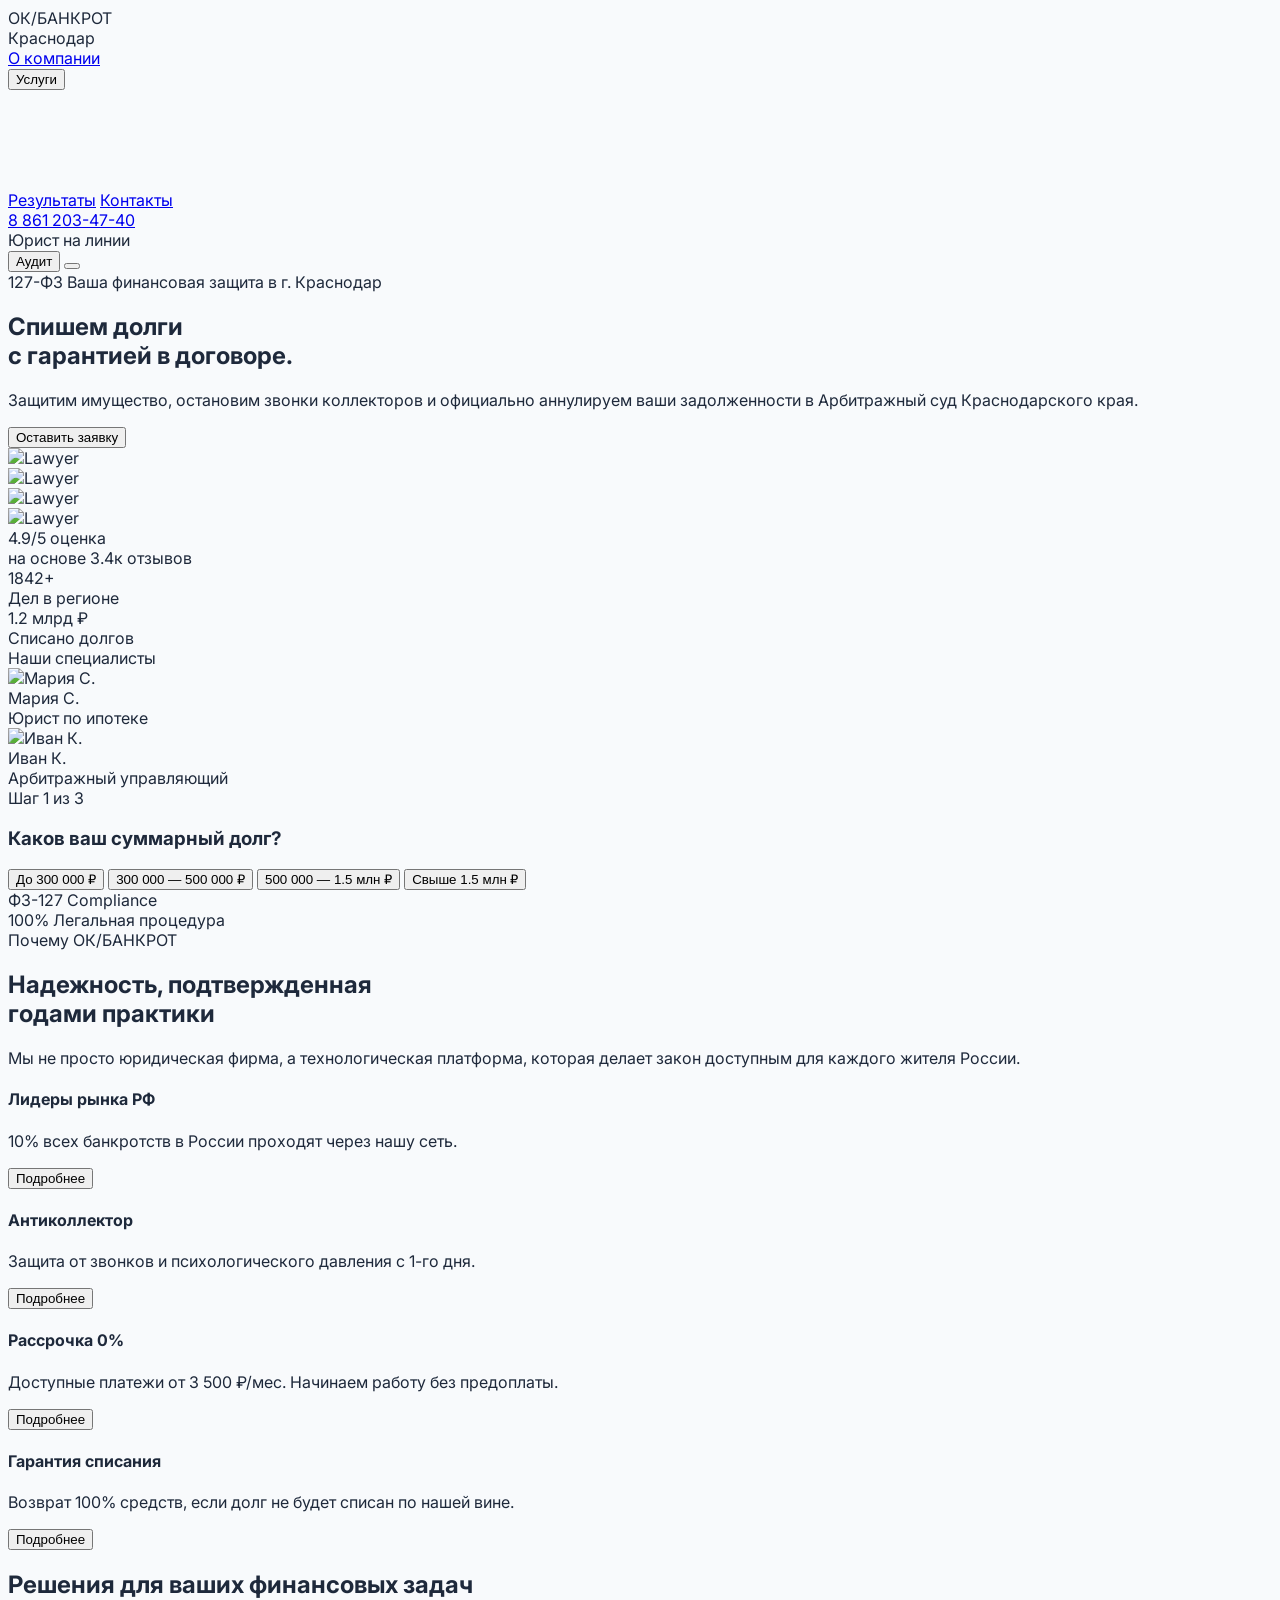
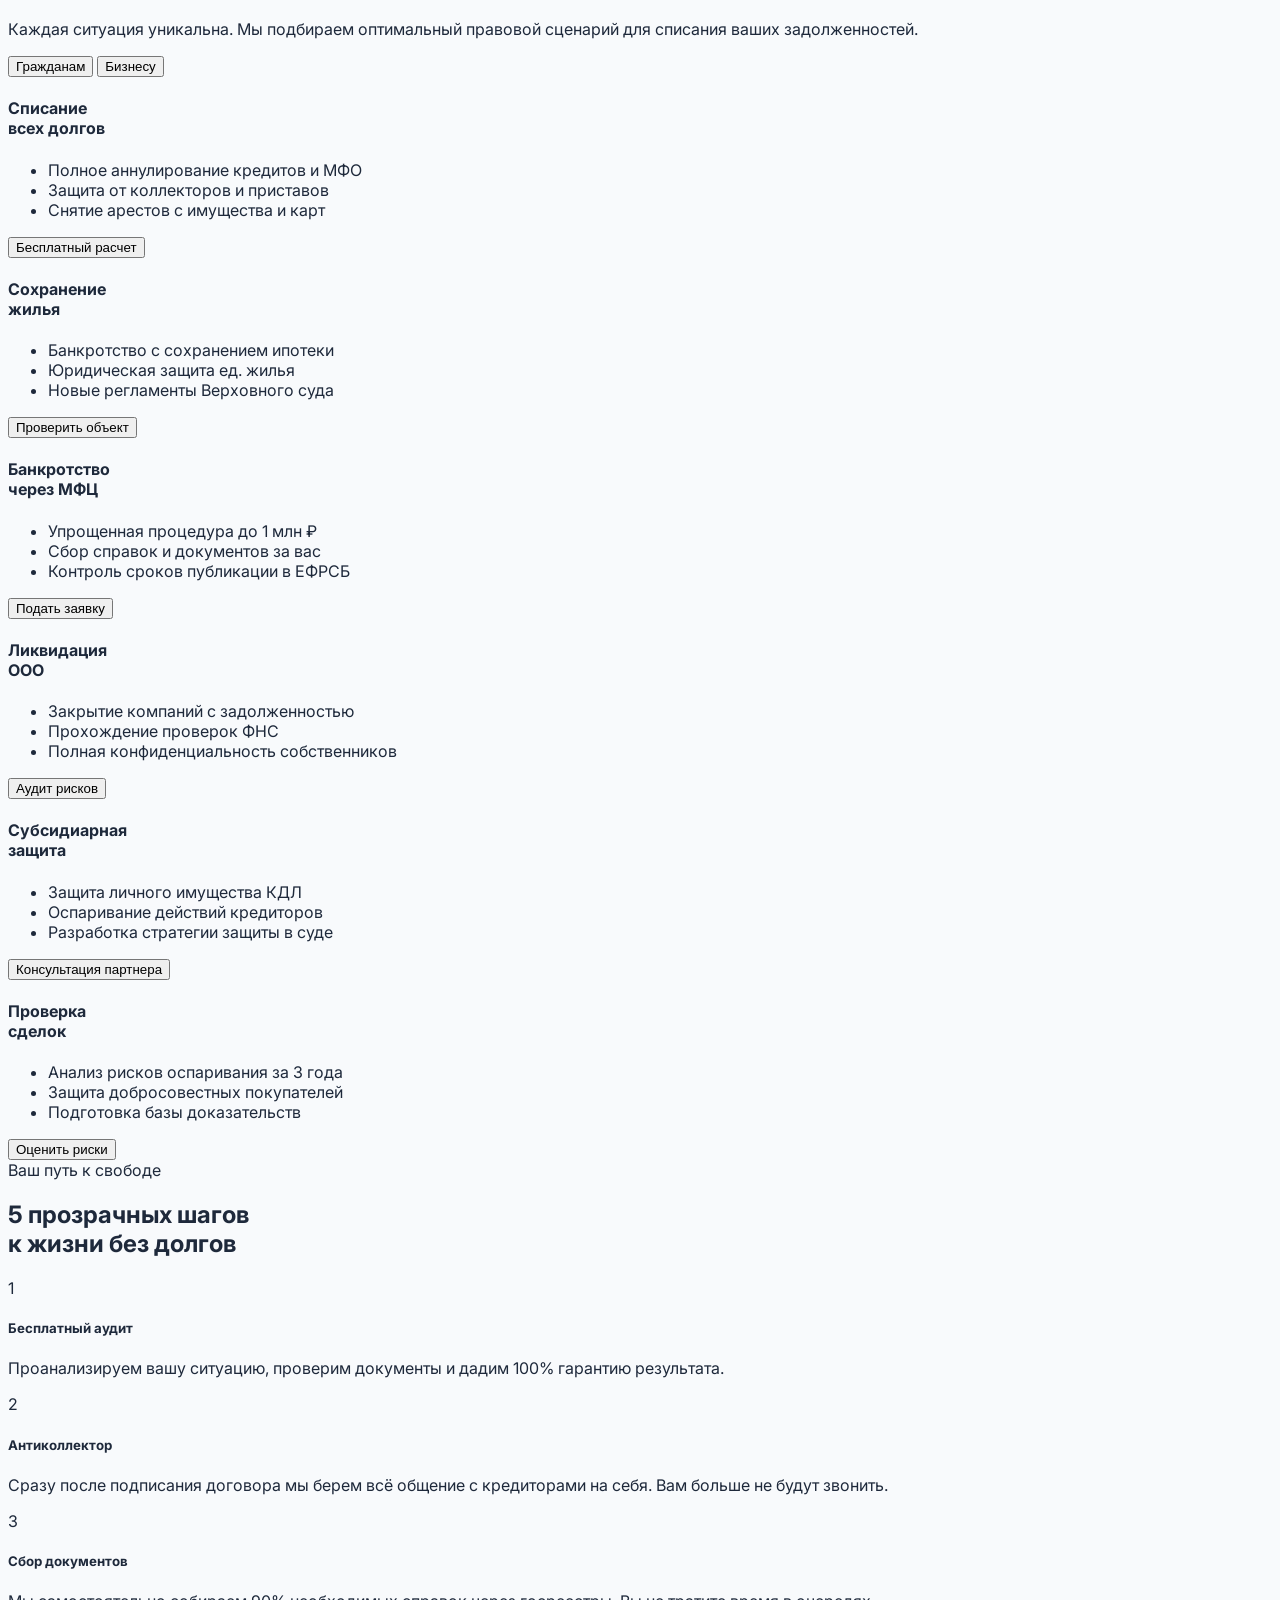
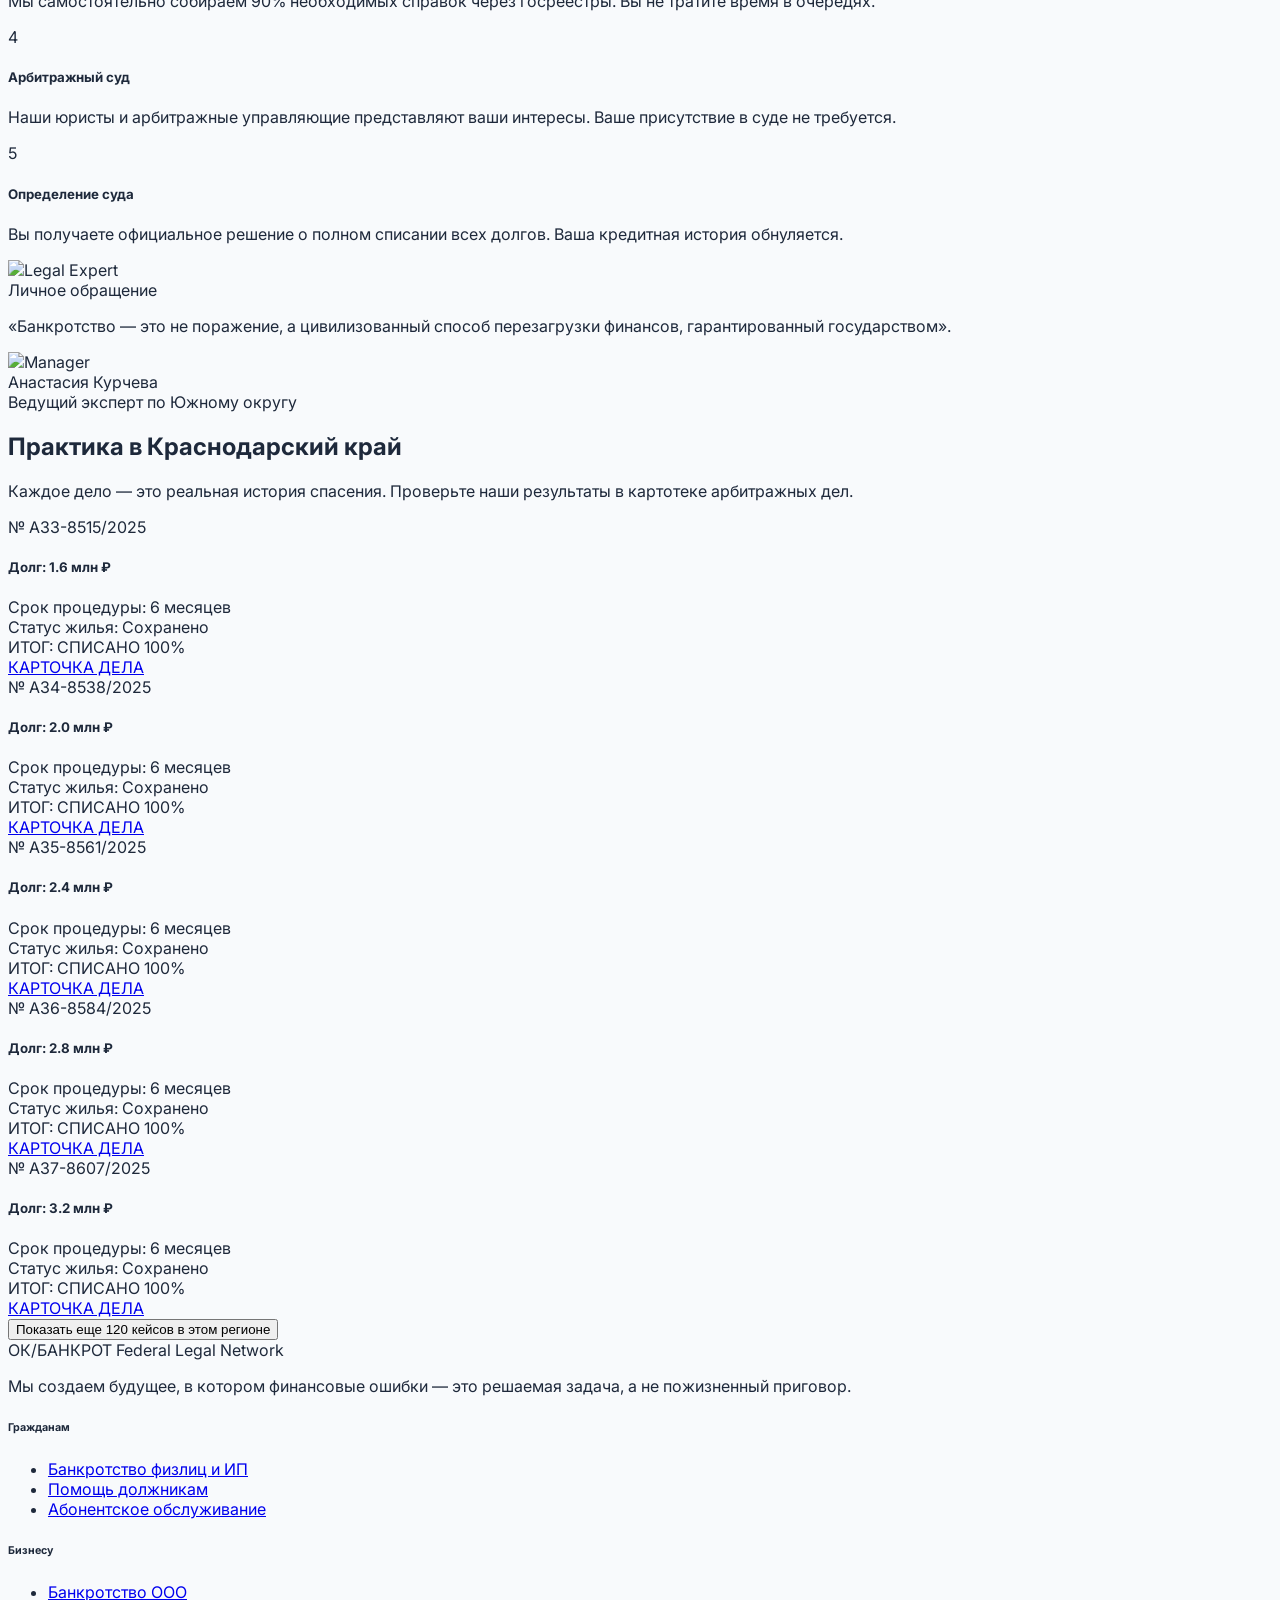
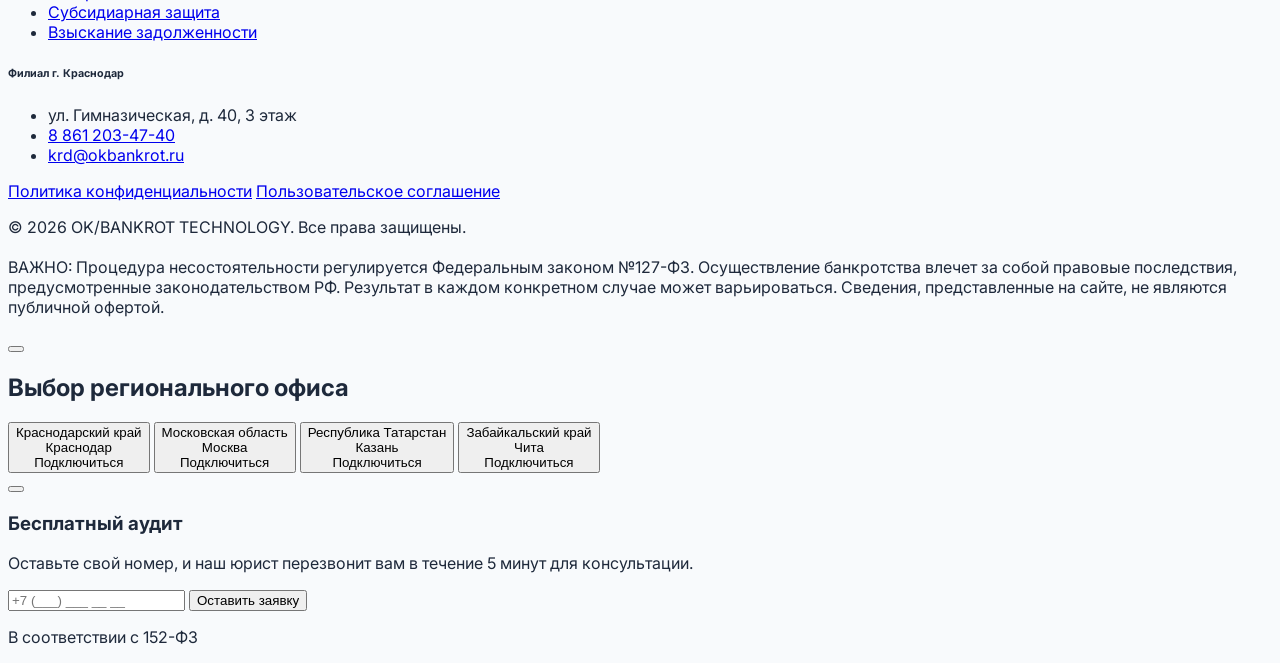
==== index.html @ 8a871c00 "Залив" ====
<!DOCTYPE html>
<html lang="ru">

<head>
  <meta charset="UTF-8" />
  <meta name="viewport" content="width=device-width, initial-scale=1.0" />
  <title>ОК/БАНКРОТ - Списание долгов с гарантией</title>
  <script src="https://cdn.tailwindcss.com"></script>
  <link rel="stylesheet" href="style.css" />
  <script src="https://unpkg.com/lucide@latest"></script>
  <script>
    tailwind.config = {
      theme: {
        extend: {
          colors: {
            blue: {
              50: '#EFF6FF',
              100: '#DBEAFE',
              200: '#BFDBFE',
              300: '#93C5FD',
              400: '#60A5FA',
              500: '#0F52BA',
              600: '#0C4296',
              700: '#1D4ED8',
              800: '#1E40AF',
              900: '#1E3A8A',
            },
          }
        }
      }
    }
  </script>
</head>

<body class="min-h-screen font-sans antialiased text-slate-800 bg-slate-50">

  <!-- NAVBAR (FLOATING ISLAND) -->
  <nav id="navbar" class="fixed top-0 w-full z-50 transition-all duration-500 bg-transparent py-6">
    <div id="nav-container"
      class="container mx-auto px-6 flex justify-between items-center transition-all duration-500">

      <!-- Brand & City Mobile -->
      <div class="flex items-center gap-6 lg:gap-10">
        <div class="flex flex-col cursor-pointer hover:opacity-80 transition-opacity"
          onclick="window.scrollTo({top: 0, behavior: 'smooth'})">
          <span class="text-2xl font-black tracking-tighter text-blue-600 leading-none">ОК/БАНКРОТ</span>
        </div>
        <div
          class="hidden lg:flex items-center gap-2 bg-slate-100/80 px-4 py-2 rounded-full cursor-pointer hover:bg-slate-200 transition-all btn-menu-open">
          <i data-lucide="map-pin" class="w-3.5 h-3.5 text-blue-500"></i>
          <span class="text-xs font-bold city-name-placeholder">Краснодар</span>
          <i data-lucide="chevron-down" class="w-3.5 h-3.5 text-slate-400"></i>
        </div>
      </div>

      <!-- Desktop Links -->
      <div class="hidden xl:flex items-center gap-8 text-[11px] font-bold uppercase tracking-[0.2em] text-slate-500">
        <a href="index.html#about" class="hover:text-blue-600 transition-colors">О компании</a>

        <!-- DROPDOWN -->
        <div class="group relative py-6">
          <button
            class="hover:text-blue-600 transition-colors flex items-center gap-1 uppercase tracking-[0.2em] font-bold">
            Услуги <i data-lucide="chevron-down" class="w-3 h-3 group-hover:rotate-180 transition-transform"></i>
          </button>

          <div
            class="dropdown-menu absolute top-full left-1/2 -translate-x-1/2 w-72 bg-white rounded-2xl shadow-xl shadow-blue-900/10 border border-slate-100 p-2 z-50 opacity-0 invisible group-hover:opacity-100 group-hover:visible transition-all duration-300 transform translate-y-2 group-hover:translate-y-0">
            <!-- Category 1 -->
            <div class="dropdown-item relative group/sub">
              <button
                class="w-full text-left px-5 py-3 rounded-xl hover:bg-slate-50 text-slate-700 flex justify-between items-center transition-colors">
                <span class="font-bold text-xs uppercase tracking-widest text-slate-800">Гражданам</span>
                <i data-lucide="chevron-right" class="w-3 h-3 text-slate-400"></i>
              </button>
              <div
                class="dropdown-submenu absolute top-0 left-full w-72 bg-white rounded-2xl shadow-xl shadow-blue-900/10 border border-slate-100 p-2 ml-2 opacity-0 invisible group-hover/sub:opacity-100 group-hover/sub:visible transition-all duration-300 transform translate-x-2 group-hover/sub:translate-x-0">
                <a href="bankruptcy-individuals.html"
                  class="block px-5 py-3 rounded-xl hover:bg-slate-50 text-sm font-medium text-slate-600 hover:text-blue-600 transition-colors">Банкротство
                  граждан и ИП</a>
                <a href="debtors-help.html"
                  class="block px-5 py-3 rounded-xl hover:bg-slate-50 text-sm font-medium text-slate-600 hover:text-blue-600 transition-colors">Помощь
                  должникам</a>
              </div>
            </div>

            <div class="h-px bg-slate-100 my-1 mx-2"></div>

            <!-- Category 2 -->
            <div class="dropdown-item relative group/sub">
              <button
                class="w-full text-left px-5 py-3 rounded-xl hover:bg-slate-50 text-slate-700 flex justify-between items-center transition-colors">
                <span class="font-bold text-xs uppercase tracking-widest text-slate-800">Бизнесу</span>
                <i data-lucide="chevron-right" class="w-3 h-3 text-slate-400"></i>
              </button>
              <div
                class="dropdown-submenu absolute top-0 left-full w-72 bg-white rounded-2xl shadow-xl shadow-blue-900/10 border border-slate-100 p-2 ml-2 opacity-0 invisible group-hover/sub:opacity-100 group-hover/sub:visible transition-all duration-300 transform translate-x-2 group-hover/sub:translate-x-0">
                <a href="bankruptcy-legal.html"
                  class="block px-5 py-3 rounded-xl hover:bg-slate-50 text-sm font-medium text-slate-600 hover:text-blue-600 transition-colors">Банкротство
                  юридических лиц</a>
                <a href="debt-collection.html"
                  class="block px-5 py-3 rounded-xl hover:bg-slate-50 text-sm font-medium text-slate-600 hover:text-blue-600 transition-colors">Взыскание
                  задолженности</a>
              </div>
            </div>
          </div>
        </div>

        <a href="index.html#cases" class="hover:text-blue-600 transition-colors">Результаты</a>
        <a href="index.html#contacts" class="hover:text-blue-600 transition-colors">Контакты</a>
      </div>

      <!-- Actions -->
      <div class="flex items-center gap-4 lg:gap-6">
        <div class="hidden md:flex flex-col items-end">
          <a href="#" class="city-phone-placeholder text-base font-bold text-slate-900 tracking-tighter">8 861
            203-47-40</a>
          <div class="flex items-center gap-1.5">
            <div class="w-1.5 h-1.5 rounded-full bg-emerald-500 animate-pulse"></div>
            <span class="text-[9px] text-slate-400 font-bold uppercase tracking-wider">Юрист на линии</span>
          </div>
        </div>
        <button
          class="btn-callback bg-slate-900 text-white px-6 py-3 rounded-full text-[10px] font-bold uppercase tracking-widest hover:bg-blue-600 transition-all shadow-lg shadow-slate-900/10 active:scale-95">
          Аудит
        </button>
        <button class="lg:hidden p-2 text-slate-600 btn-menu-open bg-slate-100 rounded-full">
          <i data-lucide="menu" class="w-5 h-5"></i>
        </button>
      </div>

    </div>
  </nav>

  <!-- HERO SECTION -->
  <section class="relative pt-40 pb-20 lg:pt-56 lg:pb-40 overflow-hidden">
    <div class="absolute top-0 right-0 w-2/3 h-full bg-gradient-to-l from-blue-50/40 to-transparent -z-10"></div>
    <div class="absolute top-[-10%] left-[-5%] w-[600px] h-[600px] bg-blue-400/5 blur-[150px] rounded-full -z-10"></div>

    <div class="container mx-auto px-6">
      <div class="grid lg:grid-cols-2 gap-20 items-center">
        <div class="animate-fade-in-up">
          <div class="flex items-center gap-3 mb-8">
            <span
              class="px-3 py-1 bg-blue-100 text-blue-600 text-[10px] font-black uppercase tracking-widest rounded-md italic">127-ФЗ</span>
            <span class="text-[10px] font-bold uppercase tracking-[0.3em] text-slate-400">Ваша финансовая защита в г.
              <span class="city-name-placeholder">Краснодар</span></span>
          </div>
          <h1 class="text-5xl md:text-7xl xl:text-8xl font-black text-slate-900 leading-[1.05] tracking-tight mb-8">
            Спишем долги <br />
            <span class="text-blue-600 italic">с гарантией в договоре.</span>
          </h1>
          <p class="text-xl text-slate-500 font-medium leading-relaxed max-w-xl mb-12">
            Защитим имущество, остановим звонки коллекторов и официально аннулируем ваши задолженности в <span
              class="city-courts-placeholder">суде</span>.
          </p>

          <div class="flex flex-wrap gap-6 items-center">
            <button
              class="btn-callback bg-slate-900 text-white px-12 py-6 rounded-2xl font-bold text-sm uppercase tracking-widest hover:bg-blue-600 transition-all shadow-2xl shadow-slate-900/20 active:scale-95">
              Оставить заявку
            </button>
            <div class="flex items-center gap-5 border-l border-slate-200 pl-8">
              <div class="flex -space-x-3">
                <div class="w-12 h-12 rounded-full border-2 border-white overflow-hidden bg-slate-100 shadow-sm"><img
                    src="https://api.dicebear.com/7.x/avataaars/svg?seed=r1" alt="Lawyer" /></div>
                <div class="w-12 h-12 rounded-full border-2 border-white overflow-hidden bg-slate-100 shadow-sm"><img
                    src="https://api.dicebear.com/7.x/avataaars/svg?seed=r2" alt="Lawyer" /></div>
                <div class="w-12 h-12 rounded-full border-2 border-white overflow-hidden bg-slate-100 shadow-sm"><img
                    src="https://api.dicebear.com/7.x/avataaars/svg?seed=r3" alt="Lawyer" /></div>
                <div class="w-12 h-12 rounded-full border-2 border-white overflow-hidden bg-slate-100 shadow-sm"><img
                    src="https://api.dicebear.com/7.x/avataaars/svg?seed=r4" alt="Lawyer" /></div>
              </div>
              <div class="text-xs text-slate-400 font-medium">
                <span class="font-bold text-slate-900 text-sm">4.9/5</span> оценка <br /> на основе 3.4к отзывов
              </div>
            </div>
          </div>

          <div class="mt-20 grid grid-cols-2 sm:grid-cols-4 gap-6">
            <div class="p-4 bg-white/50 rounded-2xl backdrop-blur-sm border border-white/50">
              <div class="text-3xl font-black text-slate-900 city-casesInRegion-placeholder">0+</div>
              <div class="text-[10px] font-bold text-slate-400 uppercase tracking-widest mt-1">Дел в регионе</div>
            </div>
            <div class="p-4 bg-white/50 rounded-2xl backdrop-blur-sm border border-white/50">
              <div class="text-3xl font-black text-slate-900 city-totalSaved-placeholder">0 ₽</div>
              <div class="text-[10px] font-bold text-slate-400 uppercase tracking-widest mt-1">Списано долгов</div>
            </div>
            <div class="p-4 bg-white/50 rounded-2xl backdrop-blur-sm border border-white/50 col-span-2 hidden sm:block">
              <div class="text-[10px] font-bold text-slate-400 uppercase tracking-widest mt-1 mb-2">Наши специалисты
              </div>
              <div id="team-container" class="grid grid-cols-1 gap-2">
                <!-- JS Render -->
              </div>
            </div>
          </div>
        </div>

        <div class="relative lg:pl-12 animate-fade-in-up" style="animation-delay: 0.3s">
          <div id="quiz-container"
            class="bg-white rounded-[2rem] shadow-2xl shadow-blue-900/5 p-8 lg:p-12 border border-slate-100 overflow-hidden relative">
            <!-- JS Quiz Render -->
          </div>

          <div
            class="absolute -bottom-8 -left-8 bg-white p-6 rounded-[2.5rem] shadow-2xl border border-slate-50 flex items-center gap-5 hidden md:flex hover:translate-y-[-5px] transition-transform">
            <div
              class="w-14 h-14 bg-emerald-500 rounded-2xl flex items-center justify-center text-white shadow-lg shadow-emerald-500/30">
              <i data-lucide="shield-check" class="w-7 h-7"></i>
            </div>
            <div>
              <div class="text-xs font-bold text-slate-900 uppercase tracking-widest italic leading-none mb-1">ФЗ-127
                Compliance</div>
              <div class="text-[10px] text-slate-400 font-bold uppercase tracking-tighter">100% Легальная процедура
              </div>
            </div>
          </div>
        </div>
      </div>
    </div>
  </section>

  <!-- BENTO TRUST GRID -->
  <section id="about" class="py-24 bg-white">
    <div class="container mx-auto px-6">
      <div class="text-center mb-20 max-w-3xl mx-auto">
        <span class="text-blue-500 font-bold uppercase tracking-[0.4em] text-[10px] mb-5 block">Почему ОК/БАНКРОТ</span>
        <h2 class="text-4xl md:text-5xl font-black text-slate-900 mb-8 tracking-tighter">Надежность, подтвержденная
          <br /> годами практики
        </h2>
        <p class="text-slate-500 text-lg leading-relaxed">Мы не просто юридическая фирма, а технологическая платформа,
          которая делает закон доступным для каждого жителя России.</p>
      </div>

      <div class="grid grid-cols-1 md:grid-cols-2 lg:grid-cols-4 gap-8">

        <div
          class="group p-10 rounded-[3rem] bg-slate-50 border border-slate-100 hover:border-blue-200 hover:bg-white hover:shadow-2xl hover:shadow-blue-900/5 transition-all duration-500 flex flex-col justify-between">
          <div>
            <div
              class="w-16 h-16 bg-white rounded-2xl flex items-center justify-center text-blue-600 mb-10 shadow-sm group-hover:bg-blue-600 group-hover:text-white transition-all duration-300">
              <i data-lucide="scale" class="w-8 h-8"></i>
            </div>
            <h4 class="text-2xl font-black text-slate-900 mb-5 tracking-tight">Лидеры рынка РФ</h4>
            <p class="text-slate-500 font-medium leading-relaxed">10% всех банкротств в России проходят через нашу сеть.
            </p>
          </div>
          <button
            class="btn-callback mt-8 pt-6 border-t border-slate-200/50 flex items-center gap-2 text-[10px] font-black uppercase text-blue-600 tracking-widest opacity-0 group-hover:opacity-100 transition-opacity w-full text-left">
            <span>Подробнее</span>
            <i data-lucide="arrow-right" class="w-4 h-4"></i>
          </button>
        </div>

        <div
          class="group p-10 rounded-[3rem] bg-slate-50 border border-slate-100 hover:border-blue-200 hover:bg-white hover:shadow-2xl hover:shadow-blue-900/5 transition-all duration-500 flex flex-col justify-between">
          <div>
            <div
              class="w-16 h-16 bg-white rounded-2xl flex items-center justify-center text-blue-600 mb-10 shadow-sm group-hover:bg-blue-600 group-hover:text-white transition-all duration-300">
              <i data-lucide="shield-alert" class="w-8 h-8"></i>
            </div>
            <h4 class="text-2xl font-black text-slate-900 mb-5 tracking-tight">Антиколлектор</h4>
            <p class="text-slate-500 font-medium leading-relaxed">Защита от звонков и психологического давления с 1-го
              дня.</p>
          </div>
          <button
            class="btn-callback mt-8 pt-6 border-t border-slate-200/50 flex items-center gap-2 text-[10px] font-black uppercase text-blue-600 tracking-widest opacity-0 group-hover:opacity-100 transition-opacity w-full text-left">
            <span>Подробнее</span>
            <i data-lucide="arrow-right" class="w-4 h-4"></i>
          </button>
        </div>

        <div
          class="group p-10 rounded-[3rem] bg-slate-50 border border-slate-100 hover:border-blue-200 hover:bg-white hover:shadow-2xl hover:shadow-blue-900/5 transition-all duration-500 flex flex-col justify-between">
          <div>
            <div
              class="w-16 h-16 bg-white rounded-2xl flex items-center justify-center text-blue-600 mb-10 shadow-sm group-hover:bg-blue-600 group-hover:text-white transition-all duration-300">
              <i data-lucide="wallet" class="w-8 h-8"></i>
            </div>
            <h4 class="text-2xl font-black text-slate-900 mb-5 tracking-tight">Рассрочка 0%</h4>
            <p class="text-slate-500 font-medium leading-relaxed">Доступные платежи от 3 500 ₽/мес. Начинаем работу без
              предоплаты.</p>
          </div>
          <button
            class="btn-callback mt-8 pt-6 border-t border-slate-200/50 flex items-center gap-2 text-[10px] font-black uppercase text-blue-600 tracking-widest opacity-0 group-hover:opacity-100 transition-opacity w-full text-left">
            <span>Подробнее</span>
            <i data-lucide="arrow-right" class="w-4 h-4"></i>
          </button>
        </div>

        <div
          class="group p-10 rounded-[3rem] bg-slate-50 border border-slate-100 hover:border-blue-200 hover:bg-white hover:shadow-2xl hover:shadow-blue-900/5 transition-all duration-500 flex flex-col justify-between">
          <div>
            <div
              class="w-16 h-16 bg-white rounded-2xl flex items-center justify-center text-blue-600 mb-10 shadow-sm group-hover:bg-blue-600 group-hover:text-white transition-all duration-300">
              <i data-lucide="clock" class="w-8 h-8"></i>
            </div>
            <h4 class="text-2xl font-black text-slate-900 mb-5 tracking-tight">Гарантия списания</h4>
            <p class="text-slate-500 font-medium leading-relaxed">Возврат 100% средств, если долг не будет списан по
              нашей вине.</p>
          </div>
          <button
            class="btn-callback mt-8 pt-6 border-t border-slate-200/50 flex items-center gap-2 text-[10px] font-black uppercase text-blue-600 tracking-widest opacity-0 group-hover:opacity-100 transition-opacity w-full text-left">
            <span>Подробнее</span>
            <i data-lucide="arrow-right" class="w-4 h-4"></i>
          </button>
        </div>

      </div>
    </div>
  </section>

  <!-- SOLUTIONS TABBED SECTION -->
  <section id="solutions" class="py-24">
    <div class="container mx-auto px-6">
      <div class="flex flex-col lg:flex-row justify-between items-end mb-16 gap-10">
        <div class="max-w-2xl">
          <h2 class="text-4xl md:text-5xl font-black text-slate-900 mb-8 tracking-tighter">Решения для ваших финансовых
            задач</h2>
          <p class="text-slate-500 text-lg">Каждая ситуация уникальна. Мы подбираем оптимальный правовой сценарий для
            списания ваших задолженностей.</p>
        </div>
        <div class="flex bg-slate-100 p-1.5 rounded-2xl border border-slate-200">
          <button data-tab="tab-citizens"
            class="tab-btn px-10 py-4 rounded-xl text-[11px] font-black uppercase tracking-widest transition-all bg-white text-blue-600 shadow-md">
            Гражданам
          </button>
          <button data-tab="tab-business"
            class="tab-btn px-10 py-4 rounded-xl text-[11px] font-black uppercase tracking-widest transition-all text-slate-400 hover:text-slate-800">
            Бизнесу
          </button>
        </div>
      </div>

      <!-- CITIZENS TAB -->
      <div id="tab-citizens" class="tab-content grid grid-cols-1 md:grid-cols-3 gap-8">
        <div
          class="bg-white p-12 rounded-[4rem] border border-slate-100 shadow-sm hover:shadow-2xl transition-all group relative overflow-hidden">
          <div
            class="w-14 h-14 bg-blue-50 rounded-2xl flex items-center justify-center text-blue-600 mb-10 group-hover:scale-110 transition-transform">
            <i data-lucide="heart-handshake" class="w-7 h-7"></i>
          </div>
          <h4 class="text-3xl font-black mb-6 leading-tight">Списание <br />всех долгов</h4>
          <ul class="space-y-5 mb-12 text-slate-500 font-medium italic">
            <li class="flex gap-4 items-start"><i data-lucide="check-circle-2"
                class="w-5 h-5 text-green-500 flex-shrink-0 mt-1"></i> Полное аннулирование кредитов и МФО</li>
            <li class="flex gap-4 items-start"><i data-lucide="check-circle-2"
                class="w-5 h-5 text-green-500 flex-shrink-0 mt-1"></i> Защита от коллекторов и приставов</li>
            <li class="flex gap-4 items-start"><i data-lucide="check-circle-2"
                class="w-5 h-5 text-green-500 flex-shrink-0 mt-1"></i> Снятие арестов с имущества и карт</li>
          </ul>
          <button
            class="btn-callback flex items-center gap-3 text-[11px] font-black text-blue-600 uppercase tracking-widest">Бесплатный
            расчет <i data-lucide="arrow-right" class="w-4 h-4"></i></button>
        </div>
        <div
          class="bg-white p-12 rounded-[4rem] border border-slate-100 shadow-sm hover:shadow-2xl transition-all group relative overflow-hidden">
          <div
            class="w-14 h-14 bg-blue-50 rounded-2xl flex items-center justify-center text-blue-600 mb-10 group-hover:scale-110 transition-transform">
            <i data-lucide="building-2" class="w-7 h-7"></i>
          </div>
          <h4 class="text-3xl font-black mb-6 leading-tight">Сохранение <br />жилья</h4>
          <ul class="space-y-5 mb-12 text-slate-500 font-medium italic">
            <li class="flex gap-4 items-start"><i data-lucide="check-circle-2"
                class="w-5 h-5 text-green-500 flex-shrink-0 mt-1"></i> Банкротство с сохранением ипотеки</li>
            <li class="flex gap-4 items-start"><i data-lucide="check-circle-2"
                class="w-5 h-5 text-green-500 flex-shrink-0 mt-1"></i> Юридическая защита ед. жилья</li>
            <li class="flex gap-4 items-start"><i data-lucide="check-circle-2"
                class="w-5 h-5 text-green-500 flex-shrink-0 mt-1"></i> Новые регламенты Верховного суда</li>
          </ul>
          <button
            class="btn-callback flex items-center gap-3 text-[11px] font-black text-blue-600 uppercase tracking-widest">Проверить
            объект <i data-lucide="arrow-right" class="w-4 h-4"></i></button>
        </div>
        <div
          class="bg-white p-12 rounded-[4rem] border border-slate-100 shadow-sm hover:shadow-2xl transition-all group relative overflow-hidden">
          <div
            class="w-14 h-14 bg-blue-50 rounded-2xl flex items-center justify-center text-blue-600 mb-10 group-hover:scale-110 transition-transform">
            <i data-lucide="scale" class="w-7 h-7"></i>
          </div>
          <h4 class="text-3xl font-black mb-6 leading-tight">Банкротство <br />через МФЦ</h4>
          <ul class="space-y-5 mb-12 text-slate-500 font-medium italic">
            <li class="flex gap-4 items-start"><i data-lucide="check-circle-2"
                class="w-5 h-5 text-green-500 flex-shrink-0 mt-1"></i> Упрощенная процедура до 1 млн ₽</li>
            <li class="flex gap-4 items-start"><i data-lucide="check-circle-2"
                class="w-5 h-5 text-green-500 flex-shrink-0 mt-1"></i> Сбор справок и документов за вас</li>
            <li class="flex gap-4 items-start"><i data-lucide="check-circle-2"
                class="w-5 h-5 text-green-500 flex-shrink-0 mt-1"></i> Контроль сроков публикации в ЕФРСБ</li>
          </ul>
          <button
            class="btn-callback flex items-center gap-3 text-[11px] font-black text-blue-600 uppercase tracking-widest">Подать
            заявку <i data-lucide="arrow-right" class="w-4 h-4"></i></button>
        </div>
      </div>

      <!-- BUSINESS TAB -->
      <div id="tab-business" class="tab-content hidden grid-cols-1 md:grid-cols-3 gap-8">
        <div
          class="bg-white p-12 rounded-[4rem] border border-slate-100 shadow-sm hover:shadow-2xl transition-all group relative overflow-hidden">
          <div
            class="w-14 h-14 bg-blue-50 rounded-2xl flex items-center justify-center text-blue-600 mb-10 group-hover:scale-110 transition-transform">
            <i data-lucide="navigation" class="w-7 h-7"></i>
          </div>
          <h4 class="text-3xl font-black mb-6 leading-tight">Ликвидация <br /> ООО</h4>
          <ul class="space-y-5 mb-12 text-slate-500 font-medium italic">
            <li class="flex gap-4 items-start"><i data-lucide="check-circle-2"
                class="w-5 h-5 text-green-500 flex-shrink-0 mt-1"></i> Закрытие компаний с задолженностью</li>
            <li class="flex gap-4 items-start"><i data-lucide="check-circle-2"
                class="w-5 h-5 text-green-500 flex-shrink-0 mt-1"></i> Прохождение проверок ФНС</li>
            <li class="flex gap-4 items-start"><i data-lucide="check-circle-2"
                class="w-5 h-5 text-green-500 flex-shrink-0 mt-1"></i> Полная конфиденциальность собственников</li>
          </ul>
          <button
            class="btn-callback flex items-center gap-3 text-[11px] font-black text-blue-600 uppercase tracking-widest">Аудит
            рисков <i data-lucide="arrow-right" class="w-4 h-4"></i></button>
        </div>
        <div
          class="bg-white p-12 rounded-[4rem] border border-slate-100 shadow-sm hover:shadow-2xl transition-all group relative overflow-hidden">
          <div
            class="w-14 h-14 bg-blue-50 rounded-2xl flex items-center justify-center text-blue-600 mb-10 group-hover:scale-110 transition-transform">
            <i data-lucide="shield-check" class="w-7 h-7"></i>
          </div>
          <h4 class="text-3xl font-black mb-6 leading-tight">Субсидиарная <br />защита</h4>
          <ul class="space-y-5 mb-12 text-slate-500 font-medium italic">
            <li class="flex gap-4 items-start"><i data-lucide="check-circle-2"
                class="w-5 h-5 text-green-500 flex-shrink-0 mt-1"></i> Защита личного имущества КДЛ</li>
            <li class="flex gap-4 items-start"><i data-lucide="check-circle-2"
                class="w-5 h-5 text-green-500 flex-shrink-0 mt-1"></i> Оспаривание действий кредиторов</li>
            <li class="flex gap-4 items-start"><i data-lucide="check-circle-2"
                class="w-5 h-5 text-green-500 flex-shrink-0 mt-1"></i> Разработка стратегии защиты в суде</li>
          </ul>
          <button
            class="btn-callback flex items-center gap-3 text-[11px] font-black text-blue-600 uppercase tracking-widest">Консультация
            партнера <i data-lucide="arrow-right" class="w-4 h-4"></i></button>
        </div>
        <div
          class="bg-white p-12 rounded-[4rem] border border-slate-100 shadow-sm hover:shadow-2xl transition-all group relative overflow-hidden">
          <div
            class="w-14 h-14 bg-blue-50 rounded-2xl flex items-center justify-center text-blue-600 mb-10 group-hover:scale-110 transition-transform">
            <i data-lucide="search" class="w-7 h-7"></i>
          </div>
          <h4 class="text-3xl font-black mb-6 leading-tight">Проверка <br />сделок</h4>
          <ul class="space-y-5 mb-12 text-slate-500 font-medium italic">
            <li class="flex gap-4 items-start"><i data-lucide="check-circle-2"
                class="w-5 h-5 text-green-500 flex-shrink-0 mt-1"></i> Анализ рисков оспаривания за 3 года</li>
            <li class="flex gap-4 items-start"><i data-lucide="check-circle-2"
                class="w-5 h-5 text-green-500 flex-shrink-0 mt-1"></i> Защита добросовестных покупателей</li>
            <li class="flex gap-4 items-start"><i data-lucide="check-circle-2"
                class="w-5 h-5 text-green-500 flex-shrink-0 mt-1"></i> Подготовка базы доказательств</li>
          </ul>
          <button
            class="btn-callback flex items-center gap-3 text-[11px] font-black text-blue-600 uppercase tracking-widest">Оценить
            риски <i data-lucide="arrow-right" class="w-4 h-4"></i></button>
        </div>
      </div>
    </div>
  </section>

  <!-- PROCESS SECTION -->
  <section class="py-24 bg-white border-y border-slate-100">
    <div class="container mx-auto px-6">
      <div class="flex flex-col lg:flex-row items-center gap-24">
        <div class="lg:w-1/2">
          <span class="text-blue-500 font-bold uppercase tracking-[0.4em] text-[10px] mb-5 block">Ваш путь к
            свободе</span>
          <h2 class="text-4xl md:text-5xl font-black text-slate-900 mb-12 leading-[1.1] tracking-tighter">5 прозрачных
            шагов <br />к жизни без долгов</h2>

          <div class="space-y-12">
            <div class="flex gap-8 relative">
              <div
                class="flex-shrink-0 w-14 h-14 bg-blue-600 text-white rounded-2xl flex items-center justify-center font-black text-2xl shadow-lg shadow-blue-500/30 z-10">
                1</div>
              <div class="pt-2">
                <h5 class="text-2xl font-black mb-3 tracking-tight italic">Бесплатный аудит</h5>
                <p class="text-slate-500 font-medium leading-relaxed">Проанализируем вашу ситуацию, проверим документы и
                  дадим 100% гарантию результата.</p>
              </div>
            </div>
            <div class="flex gap-8 relative">
              <div
                class="flex-shrink-0 w-14 h-14 bg-blue-600 text-white rounded-2xl flex items-center justify-center font-black text-2xl shadow-lg shadow-blue-500/30 z-10">
                2</div>
              <div class="pt-2">
                <h5 class="text-2xl font-black mb-3 tracking-tight italic">Антиколлектор</h5>
                <p class="text-slate-500 font-medium leading-relaxed">Сразу после подписания договора мы берем всё
                  общение с кредиторами на себя. Вам больше не будут звонить.</p>
              </div>
            </div>
            <div class="flex gap-8 relative">
              <div
                class="flex-shrink-0 w-14 h-14 bg-blue-600 text-white rounded-2xl flex items-center justify-center font-black text-2xl shadow-lg shadow-blue-500/30 z-10">
                3</div>
              <div class="pt-2">
                <h5 class="text-2xl font-black mb-3 tracking-tight italic">Сбор документов</h5>
                <p class="text-slate-500 font-medium leading-relaxed">Мы самостоятельно собираем 90% необходимых справок
                  через госреестры. Вы не тратите время в очередях.</p>
              </div>
            </div>
            <div class="flex gap-8 relative">
              <div
                class="flex-shrink-0 w-14 h-14 bg-blue-600 text-white rounded-2xl flex items-center justify-center font-black text-2xl shadow-lg shadow-blue-500/30 z-10">
                4</div>
              <div class="pt-2">
                <h5 class="text-2xl font-black mb-3 tracking-tight italic">Арбитражный суд</h5>
                <p class="text-slate-500 font-medium leading-relaxed">Наши юристы и арбитражные управляющие представляют
                  ваши интересы. Ваше присутствие в суде не требуется.</p>
              </div>
            </div>
            <div class="flex gap-8 relative">
              <div
                class="flex-shrink-0 w-14 h-14 bg-blue-600 text-white rounded-2xl flex items-center justify-center font-black text-2xl shadow-lg shadow-blue-500/30 z-10">
                5</div>
              <div class="pt-2">
                <h5 class="text-2xl font-black mb-3 tracking-tight italic">Определение суда</h5>
                <p class="text-slate-500 font-medium leading-relaxed">Вы получаете официальное решение о полном списании
                  всех долгов. Ваша кредитная история обнуляется.</p>
              </div>
            </div>
          </div>
        </div>

        <div class="lg:w-1/2 relative">
          <div class="aspect-[4/5] bg-blue-50 rounded-[5rem] overflow-hidden relative shadow-2xl">
            <img src="https://images.unsplash.com/photo-1573496359142-b8d87734a5a2?auto=format&fit=crop&q=80&w=800"
              alt="Legal Expert" class="w-full h-full object-cover mix-blend-multiply opacity-90" />
            <div class="absolute inset-0 bg-gradient-to-t from-blue-900/60 to-transparent"></div>
          </div>

          <div
            class="absolute -bottom-12 -left-12 bg-white p-10 rounded-[3.5rem] shadow-2xl border border-slate-50 max-w-sm hidden md:block">
            <div class="flex items-center gap-4 mb-6">
              <div class="w-12 h-12 bg-blue-600 rounded-2xl flex items-center justify-center text-white">
                <i data-lucide="info" class="w-6 h-6"></i>
              </div>
              <span class="text-[11px] font-black uppercase tracking-widest text-slate-900 italic">Личное
                обращение</span>
            </div>
            <p class="text-sm text-slate-500 font-bold leading-relaxed italic mb-8">«Банкротство — это не поражение, а
              цивилизованный способ перезагрузки финансов, гарантированный государством».</p>
            <div class="flex items-center gap-4">
              <div class="w-12 h-12 rounded-full overflow-hidden bg-slate-100 border border-slate-200">
                <img src="https://api.dicebear.com/7.x/avataaars/svg?seed=Manager" alt="Manager"
                  class="manager-avatar" />
              </div>
              <div>
                <div class="text-sm font-black text-slate-900 leading-none city-manager-placeholder">Имя</div>
                <div
                  class="text-[9px] font-bold text-blue-500 uppercase tracking-widest mt-1 city-managerRole-placeholder">
                  Роль</div>
              </div>
            </div>
          </div>
        </div>
      </div>
    </div>
  </section>

  <!-- CASES / RESULTS -->
  <section id="cases" class="py-24 overflow-hidden">
    <div class="container mx-auto px-6">
      <div class="text-center mb-20">
        <h2 class="text-4xl md:text-5xl font-black text-slate-900 mb-6 uppercase tracking-tighter italic">Практика в
          <span class="city-region-placeholder">регионе</span>
        </h2>
        <p class="text-slate-500 text-lg">Каждое дело — это реальная история спасения. Проверьте наши результаты в
          картотеке арбитражных дел.</p>
      </div>

      <div id="cases-container" class="flex gap-8 overflow-x-auto pb-12 no-scrollbar px-4">
        <!-- JS Render Content -->
      </div>

      <div class="text-center mt-10">
        <button
          class="px-8 py-3 bg-slate-100 text-slate-500 text-[10px] font-black uppercase tracking-widest rounded-xl hover:bg-slate-200 transition-all">
          Показать еще 120 кейсов в этом регионе
        </button>
      </div>
    </div>
  </section>

  <!-- FOOTER -->
  <footer id="contacts" class="pt-24 pb-12 bg-slate-950 text-slate-300">
    <div class="container mx-auto px-6">
      <div class="grid grid-cols-1 lg:grid-cols-4 gap-16 mb-20">
        <!-- Col 1 -->
        <div class="flex flex-col">
          <div class="flex flex-col mb-8">
            <span class="text-4xl font-black tracking-tighter text-white">ОК/БАНКРОТ</span>
            <span class="text-[10px] font-bold uppercase tracking-[0.4em] text-blue-500 mt-1">Federal Legal
              Network</span>
          </div>
          <p class="text-sm font-medium leading-relaxed text-slate-500 mb-8 max-w-sm">
            Мы создаем будущее, в котором финансовые ошибки — это решаемая задача, а не пожизненный приговор.
          </p>
        </div>

        <!-- Col 2 -->
        <div>
          <h6 class="text-[11px] font-black uppercase tracking-[0.3em] text-white mb-8 border-l-2 border-blue-500 pl-3">
            Гражданам</h6>
          <ul class="space-y-4">
            <li><a href="bankruptcy-individuals.html"
                class="text-sm font-medium text-slate-400 hover:text-white transition-colors">Банкротство физлиц и
                ИП</a></li>
            <li><a href="debtors-help.html"
                class="text-sm font-medium text-slate-400 hover:text-white transition-colors">Помощь должникам</a></li>
            <li><a href="index.html#"
                class="text-sm font-medium text-slate-400 hover:text-white transition-colors">Абонентское
                обслуживание</a></li>
          </ul>
        </div>

        <!-- Col 3 -->
        <div>
          <h6 class="text-[11px] font-black uppercase tracking-[0.3em] text-white mb-8 border-l-2 border-blue-500 pl-3">
            Бизнесу</h6>
          <ul class="space-y-4">
            <li><a href="bankruptcy-legal.html"
                class="text-sm font-medium text-slate-400 hover:text-white transition-colors">Банкротство ООО</a></li>
            <li><a href="bankruptcy-legal.html"
                class="text-sm font-medium text-slate-400 hover:text-white transition-colors">Субсидиарная защита</a>
            </li>
            <li><a href="debt-collection.html"
                class="text-sm font-medium text-slate-400 hover:text-white transition-colors">Взыскание
                задолженности</a></li>
          </ul>
        </div>

        <!-- Col 4 -->
        <div class="bg-slate-900 border border-slate-800 p-8 rounded-3xl">
          <h6 class="text-[10px] font-black uppercase tracking-[0.3em] text-slate-500 mb-6 italic">Филиал г. <span
              class="city-name-placeholder text-white">Место</span></h6>
          <ul class="space-y-6">
            <li class="flex items-start gap-4"><i data-lucide="map-pin" class="w-5 h-5 text-blue-500"></i><span
                class="text-sm font-medium text-white city-address-placeholder">ул. Адрес</span></li>
            <li class="flex items-center gap-4"><i data-lucide="phone" class="w-5 h-5 text-blue-500"></i><a href="#"
                class="city-phone-placeholder text-xl font-black text-white hover:text-blue-400 transition-colors tracking-tight">Телефон</a>
            </li>
            <li class="flex items-center gap-4"><i data-lucide="mail" class="w-5 h-5 text-blue-500"></i><a
                href="mailto:info@okbankrot.ru"
                class="text-sm font-medium text-white hover:text-blue-400 transition-colors city-email-placeholder">info@okbankrot.ru</a>
            </li>
          </ul>
        </div>
      </div>

      <!-- Bottom Bar -->
      <div class="pt-8 border-t border-slate-900 flex flex-col md:flex-row justify-between items-center gap-6">
        <div class="flex gap-6">
          <a href="#"
            class="w-12 h-12 rounded-full bg-slate-900 flex items-center justify-center text-slate-400 hover:bg-blue-600 hover:text-white transition-all"><i
              data-lucide="send" class="w-5 h-5"></i></a>
          <a href="#"
            class="w-12 h-12 rounded-full bg-slate-900 flex items-center justify-center text-slate-400 hover:bg-blue-600 hover:text-white transition-all"><i
              data-lucide="message-square" class="w-5 h-5"></i></a>
        </div>
        <div class="flex flex-wrap justify-center gap-8">
          <a href="privacy.html"
            class="text-[10px] font-bold text-slate-500 uppercase tracking-widest hover:text-white transition-colors">Политика
            конфиденциальности</a>
          <a href="terms.html"
            class="text-[10px] font-bold text-slate-500 uppercase tracking-widest hover:text-white transition-colors">Пользовательское
            соглашение</a>
        </div>
      </div>

      <!-- Disclaimer Bento -->
      <div class="mt-8 p-6 bg-slate-900/50 rounded-3xl">
        <p class="text-[10px] text-slate-600 font-medium leading-relaxed uppercase tracking-widest text-justify">
          © 2026 OK/BANKROT TECHNOLOGY. Все права защищены. <br /><br />
          ВАЖНО: Процедура несостоятельности регулируется Федеральным законом №127-ФЗ. Осуществление банкротства влечет
          за собой правовые последствия, предусмотренные законодательством РФ. Результат в каждом конкретном случае
          может варьироваться. Сведения, представленные на сайте, не являются публичной офертой.
        </p>
      </div>

    </div>
  </footer>

  <!-- CITY PICKER MODAL -->
  <div id="city-modal"
    class="fixed inset-0 z-[100] bg-white/95 backdrop-blur-3xl flex items-center justify-center p-6 hidden opacity-0 transition-opacity duration-300 pointer-events-none">
    <button id="btn-menu-close"
      class="absolute top-10 right-10 text-slate-400 hover:text-slate-900 p-4 transition-all hover:rotate-90 pointer-events-auto">
      <i data-lucide="x" class="w-12 h-12 stroke-1"></i>
    </button>
    <div class="max-w-6xl w-full pointer-events-auto">
      <h2 class="text-5xl font-black text-slate-900 mb-16 text-center uppercase tracking-tighter italic">Выбор
        регионального офиса</h2>
      <div class="grid grid-cols-1 md:grid-cols-2 lg:grid-cols-4 gap-8">

        <button data-city="krasnodar"
          class="city-select-btn p-12 rounded-[3.5rem] border text-left transition-all duration-500 group border-slate-100 bg-white hover:border-blue-300 hover:shadow-xl">
          <div class="text-[10px] text-blue-500 font-black uppercase tracking-[0.3em] mb-3">Краснодарский край</div>
          <div class="text-3xl font-black text-slate-900 mb-8 tracking-tighter">Краснодар</div>
          <div
            class="flex items-center gap-3 text-[11px] font-black uppercase text-slate-300 group-hover:text-blue-500 tracking-widest transition-colors">
            <span>Подключиться</span>
            <i data-lucide="chevron-right" class="w-4 h-4"></i>
          </div>
        </button>

        <button data-city="moscow"
          class="city-select-btn p-12 rounded-[3.5rem] border text-left transition-all duration-500 group border-slate-100 bg-white hover:border-blue-300 hover:shadow-xl">
          <div class="text-[10px] text-blue-500 font-black uppercase tracking-[0.3em] mb-3">Московская область</div>
          <div class="text-3xl font-black text-slate-900 mb-8 tracking-tighter">Москва</div>
          <div
            class="flex items-center gap-3 text-[11px] font-black uppercase text-slate-300 group-hover:text-blue-500 tracking-widest transition-colors">
            <span>Подключиться</span>
            <i data-lucide="chevron-right" class="w-4 h-4"></i>
          </div>
        </button>

        <button data-city="kazan"
          class="city-select-btn p-12 rounded-[3.5rem] border text-left transition-all duration-500 group border-slate-100 bg-white hover:border-blue-300 hover:shadow-xl">
          <div class="text-[10px] text-blue-500 font-black uppercase tracking-[0.3em] mb-3">Республика Татарстан</div>
          <div class="text-3xl font-black text-slate-900 mb-8 tracking-tighter">Казань</div>
          <div
            class="flex items-center gap-3 text-[11px] font-black uppercase text-slate-300 group-hover:text-blue-500 tracking-widest transition-colors">
            <span>Подключиться</span>
            <i data-lucide="chevron-right" class="w-4 h-4"></i>
          </div>
        </button>

        <button data-city="chita"
          class="city-select-btn p-12 rounded-[3.5rem] border text-left transition-all duration-500 group border-slate-100 bg-white hover:border-blue-300 hover:shadow-xl">
          <div class="text-[10px] text-blue-500 font-black uppercase tracking-[0.3em] mb-3">Забайкальский край</div>
          <div class="text-3xl font-black text-slate-900 mb-8 tracking-tighter">Чита</div>
          <div
            class="flex items-center gap-3 text-[11px] font-black uppercase text-slate-300 group-hover:text-blue-500 tracking-widest transition-colors">
            <span>Подключиться</span>
            <i data-lucide="chevron-right" class="w-4 h-4"></i>
          </div>
        </button>

      </div>
    </div>
  </div>

  <!-- CALL TO ACTION MODAL -->
  <div id="callback-modal"
    class="fixed inset-0 z-[100] bg-slate-900/60 backdrop-blur-sm flex items-center justify-center p-6 hidden opacity-0 transition-opacity duration-300 pointer-events-none">
    <div class="bg-white rounded-[2.5rem] shadow-2xl p-10 max-w-md w-full relative pointer-events-auto">
      <button id="btn-callback-close"
        class="absolute top-6 right-6 text-slate-400 hover:text-slate-900 p-2 transition-all">
        <i data-lucide="x" class="w-6 h-6"></i>
      </button>
      <div class="w-16 h-16 bg-blue-50 rounded-2xl flex items-center justify-center text-blue-600 mb-6 mx-auto">
        <i data-lucide="phone" class="w-8 h-8"></i>
      </div>
      <h3 class="text-2xl font-black text-center mb-2 text-slate-900">Бесплатный аудит</h3>
      <p class="text-center text-slate-500 mb-8 text-sm">Оставьте свой номер, и наш юрист перезвонит вам в течение 5
        минут для консультации.</p>

      <form onsubmit="event.preventDefault(); alert('Заявка успешно отправлена!');" class="space-y-4">
        <input type="tel" required placeholder="+7 (___) ___ __ __"
          class="w-full px-6 py-4 rounded-xl border border-slate-200 focus:ring-2 focus:ring-blue-500 outline-none text-lg text-center" />
        <button type="submit"
          class="w-full bg-blue-600 text-white py-4 rounded-xl font-bold hover:bg-blue-700 transition-all shadow-lg shadow-blue-500/20 uppercase text-xs tracking-widest">
          Оставить заявку
        </button>
        <p class="text-[10px] text-center text-slate-400 uppercase tracking-widest mt-4">В соответствии с 152-ФЗ</p>
      </form>
    </div>
  </div>

  <script src="app.js"></script>
</body>

</html>
---- style.css ----
@import url('https://fonts.googleapis.com/css2?family=Inter:wght@300;400;500;600;700;800;900&display=swap');

:root {
  --primary: #0F52BA;
  --secondary: #10B981;
  --surface: #FFFFFF;
  --background: #F8FAFC;
  --text: #1E293B;
  --text-light: #64748B;
  --border: #E2E8F0;
  --accent: #EFF6FF;
}

body {
  font-family: 'Inter', sans-serif;
  scroll-behavior: smooth;
  background-color: var(--background);
  color: var(--text);
}

.no-scrollbar::-webkit-scrollbar {
  display: none;
}

.no-scrollbar {
  -ms-overflow-style: none;
  scrollbar-width: none;
}

@keyframes fadeInUp {
  from {
    opacity: 0;
    transform: translateY(20px);
  }

  to {
    opacity: 1;
    transform: translateY(0);
  }
}

.animate-fade-in-up {
  animation: fadeInUp 0.8s ease-out forwards;
}

@keyframes fadeIn {
  from {
    opacity: 0;
  }

  to {
    opacity: 1;
  }
}

.animate-fade-in {
  animation: fadeIn 0.4s ease-out forwards;
}

/* Dropdown specific styles */
.dropdown-menu {
  top: 100%;
  left: 0;
  margin-top: 1rem;
  opacity: 0;
  visibility: hidden;
  transform: translateY(10px);
  transition: all 0.3s cubic-bezier(0.16, 1, 0.3, 1);
}

.group:hover .dropdown-menu {
  opacity: 1;
  visibility: visible;
  transform: translateY(0);
}

.dropdown-submenu {
  top: 0;
  left: 100%;
  margin-left: -0.5rem;
  opacity: 0;
  visibility: hidden;
  transform: translateX(-10px);
  transition: all 0.3s cubic-bezier(0.16, 1, 0.3, 1);
}

.dropdown-item:hover>.dropdown-submenu {
  opacity: 1;
  visibility: visible;
  transform: translateX(0);
}
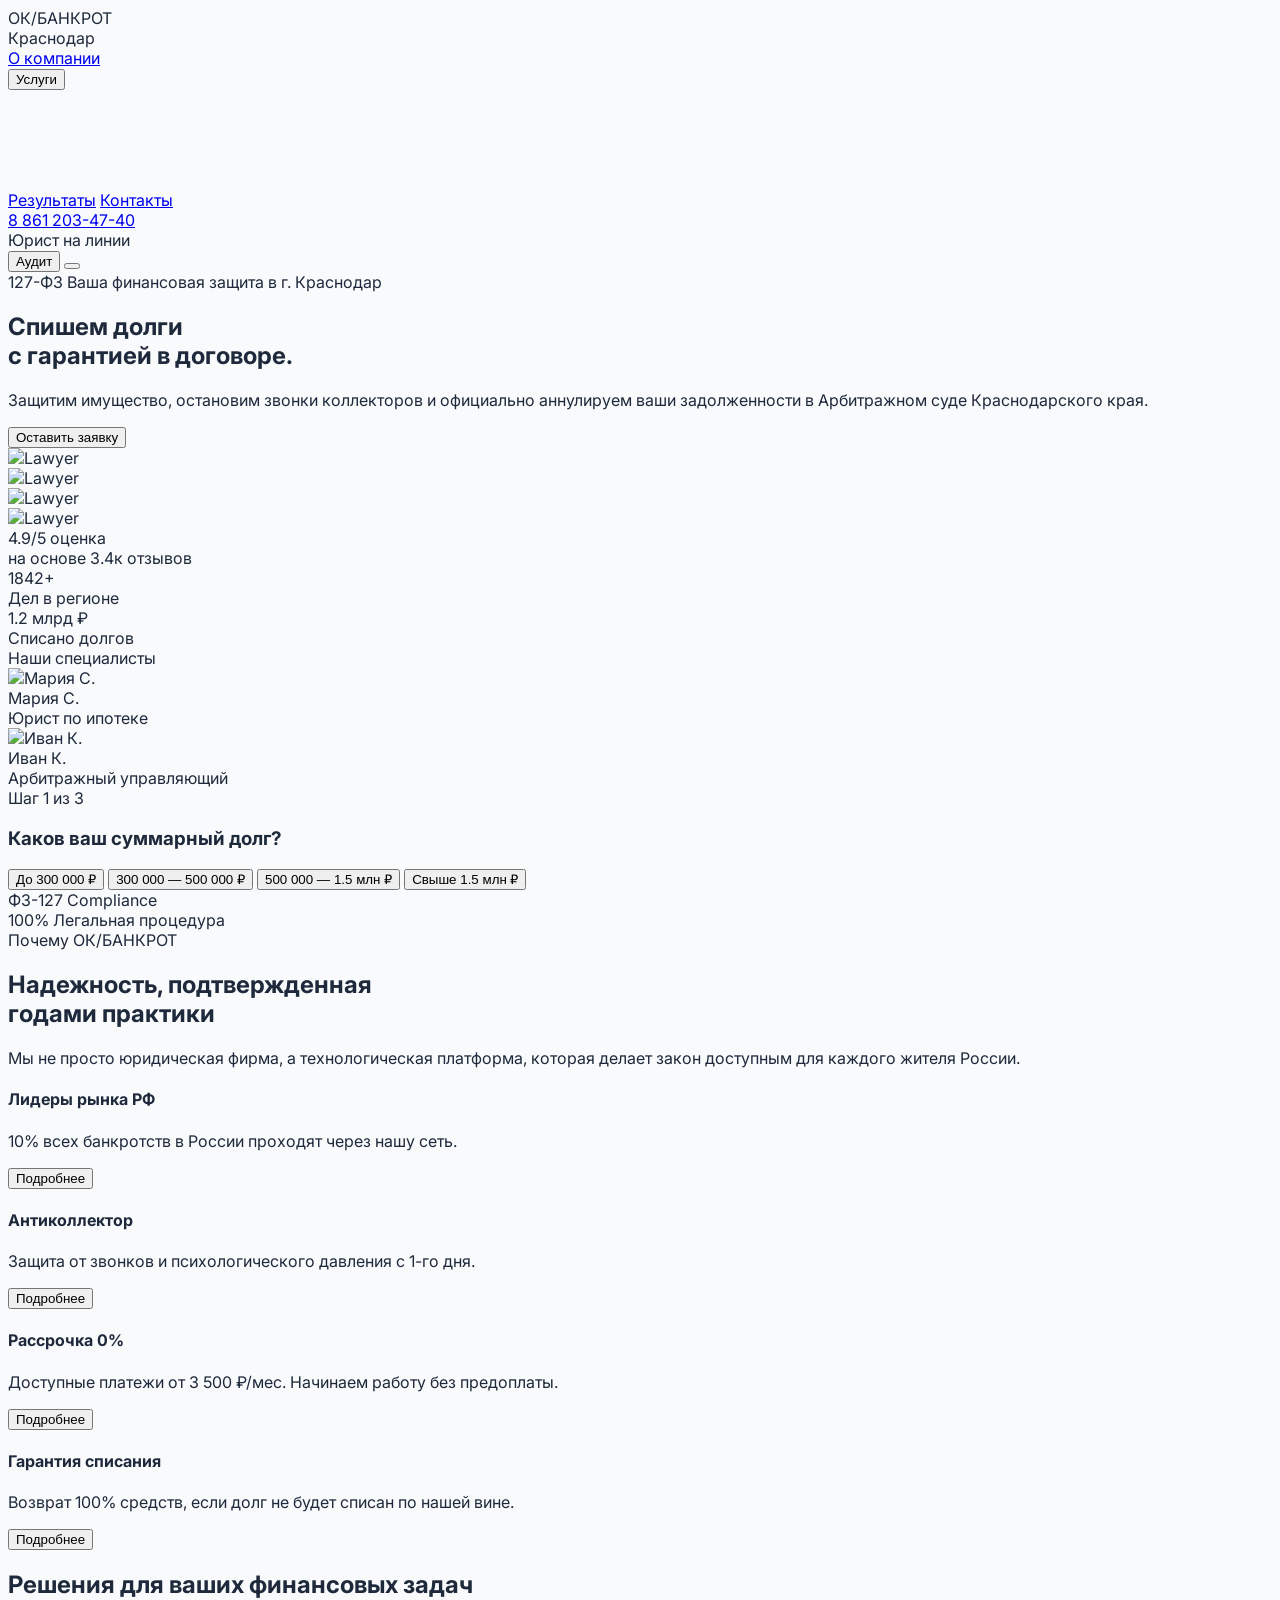
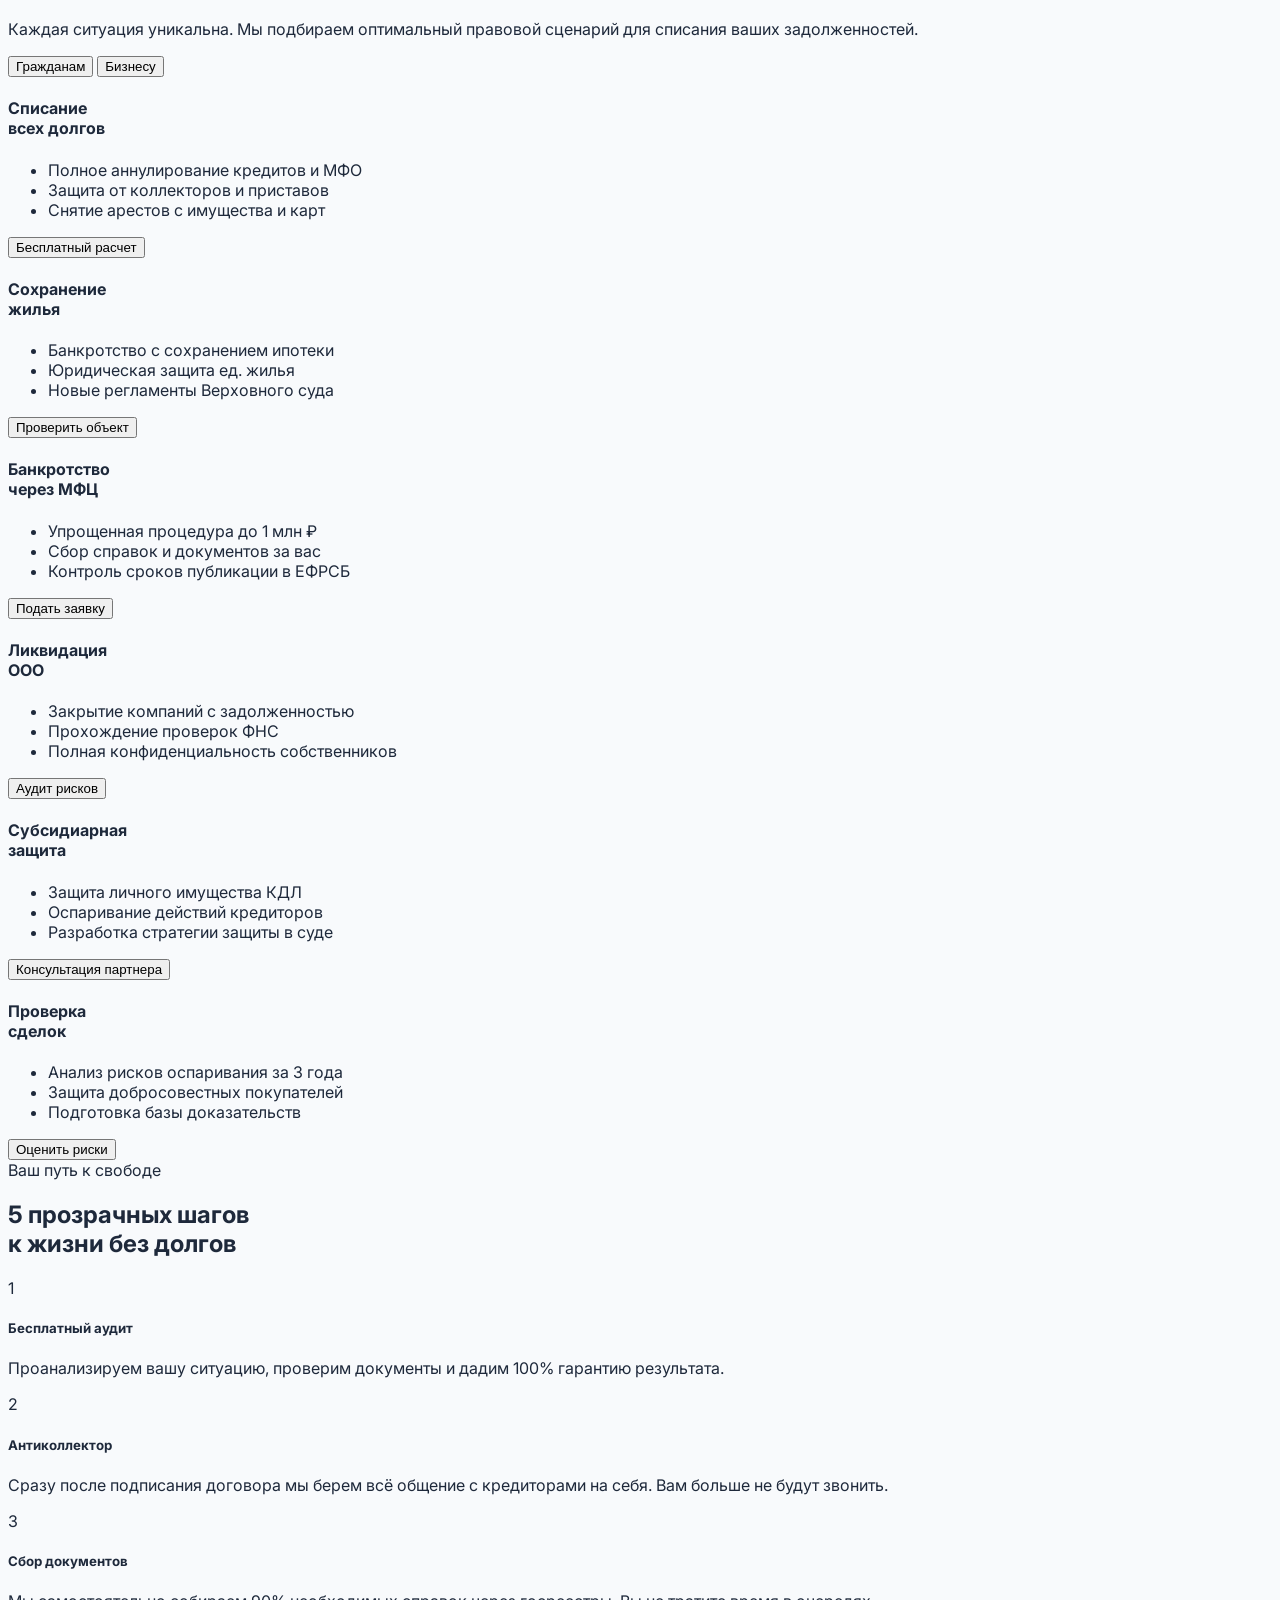
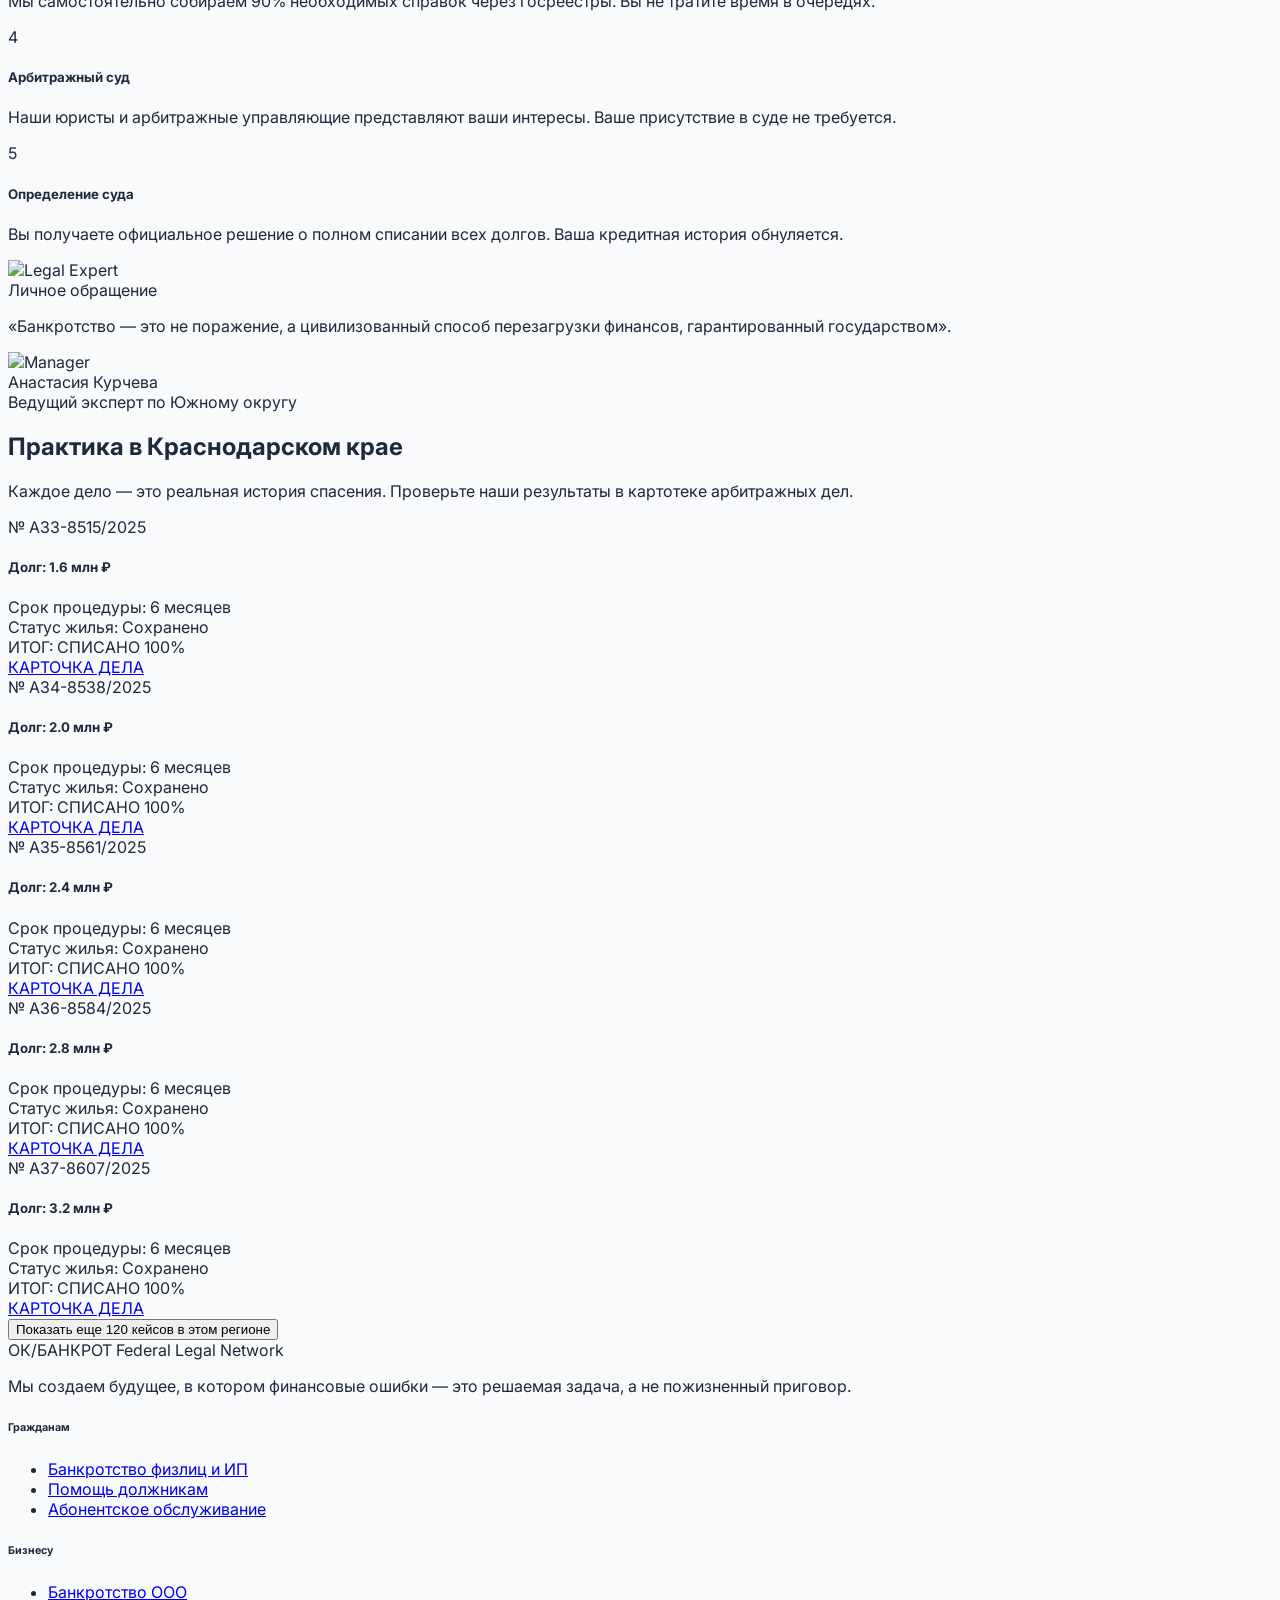
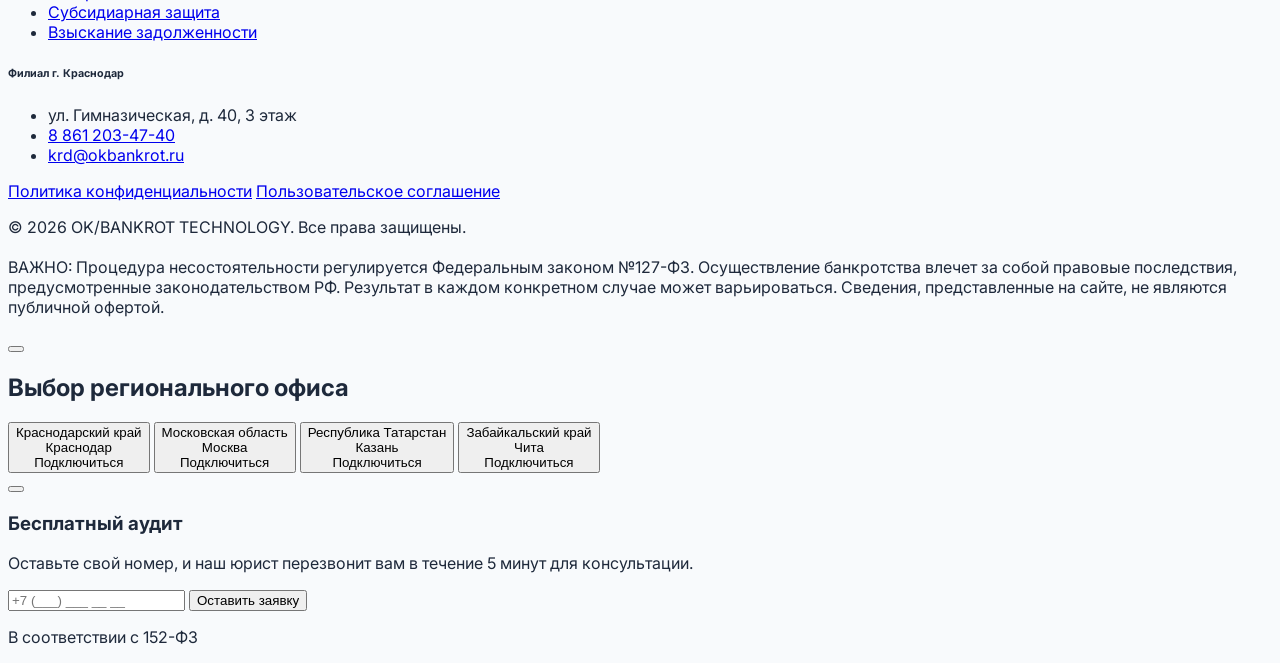
==== commit 15749cd3: "фото" ====
--- a/index.html
+++ b/index.html
@@ -522,8 +522,8 @@
 
         <div class="lg:w-1/2 relative">
           <div class="aspect-[4/5] bg-blue-50 rounded-[5rem] overflow-hidden relative shadow-2xl">
-            <img src="https://images.unsplash.com/photo-1573496359142-b8d87734a5a2?auto=format&fit=crop&q=80&w=800"
-              alt="Legal Expert" class="w-full h-full object-cover mix-blend-multiply opacity-90" />
+            <img src="images/hero-bg.jpg" alt="Legal Expert"
+              class="w-full h-full object-cover mix-blend-multiply opacity-90" />
             <div class="absolute inset-0 bg-gradient-to-t from-blue-900/60 to-transparent"></div>
           </div>
 
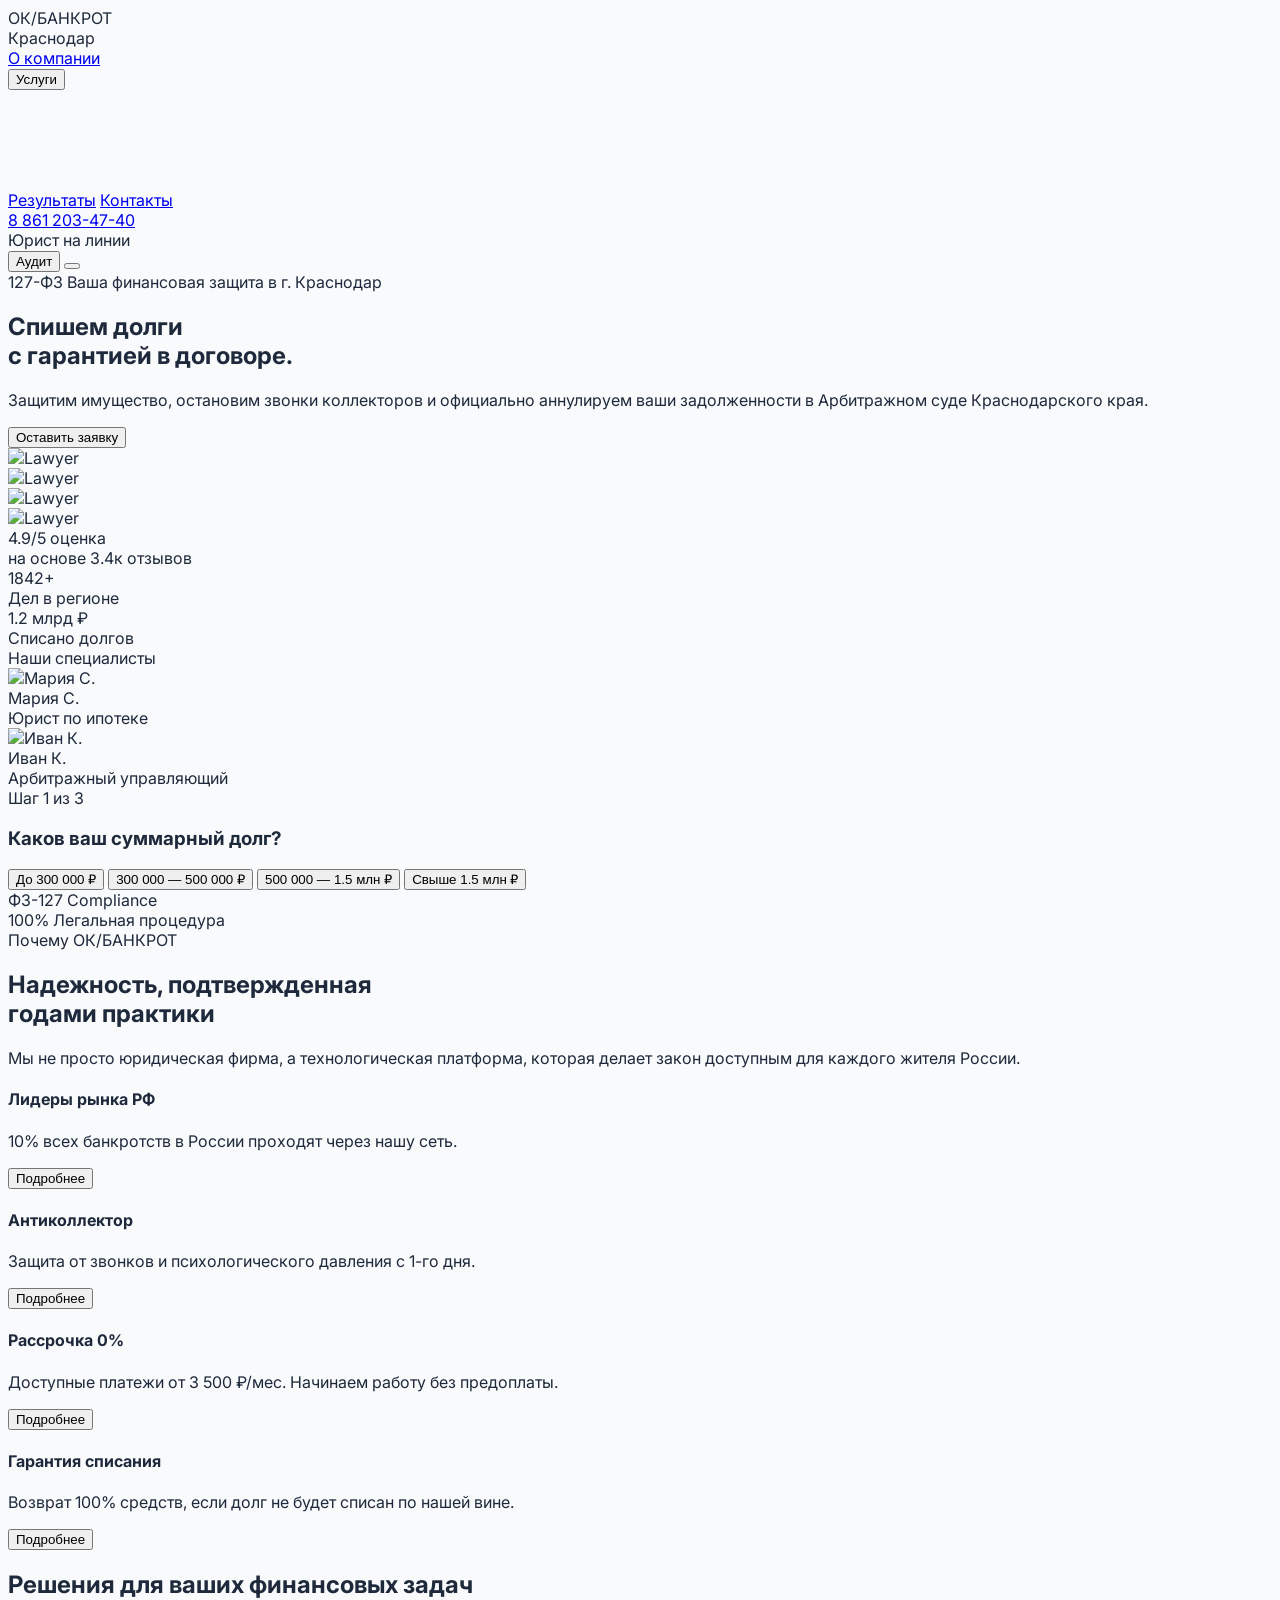
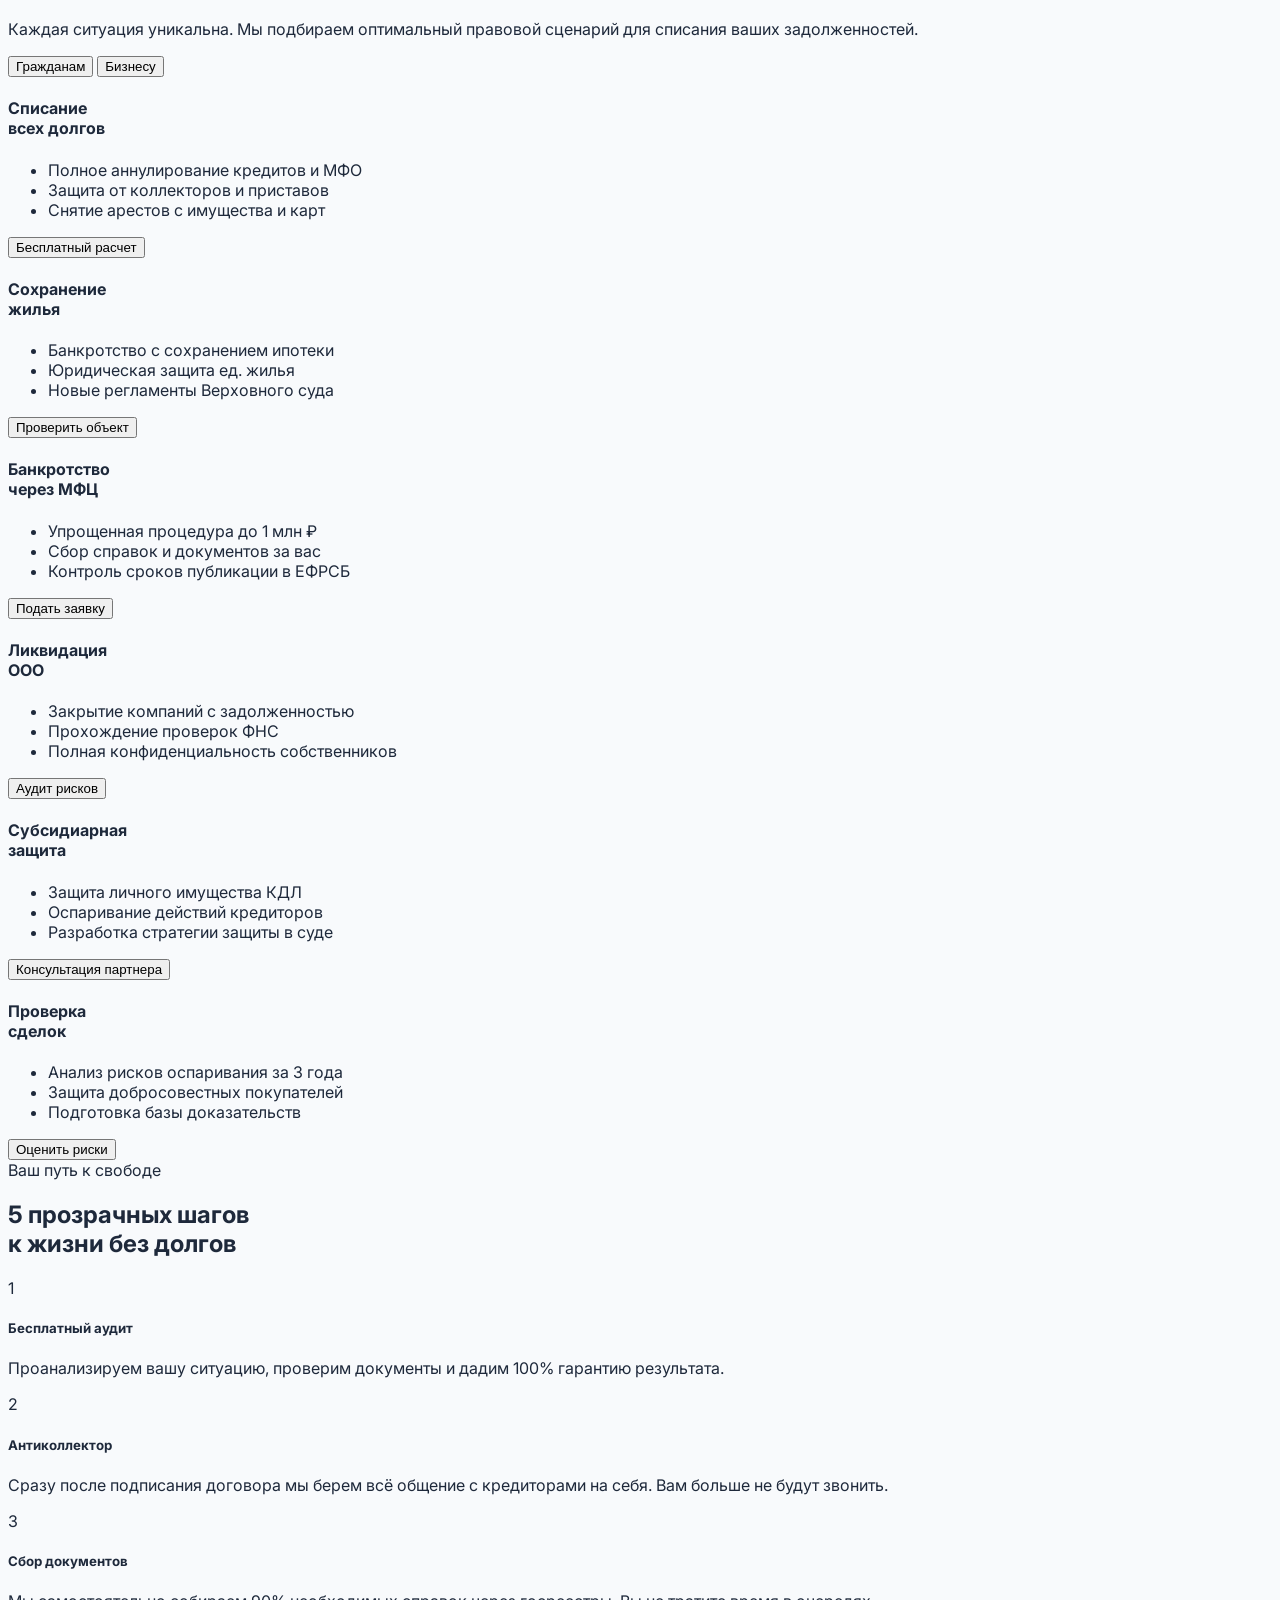
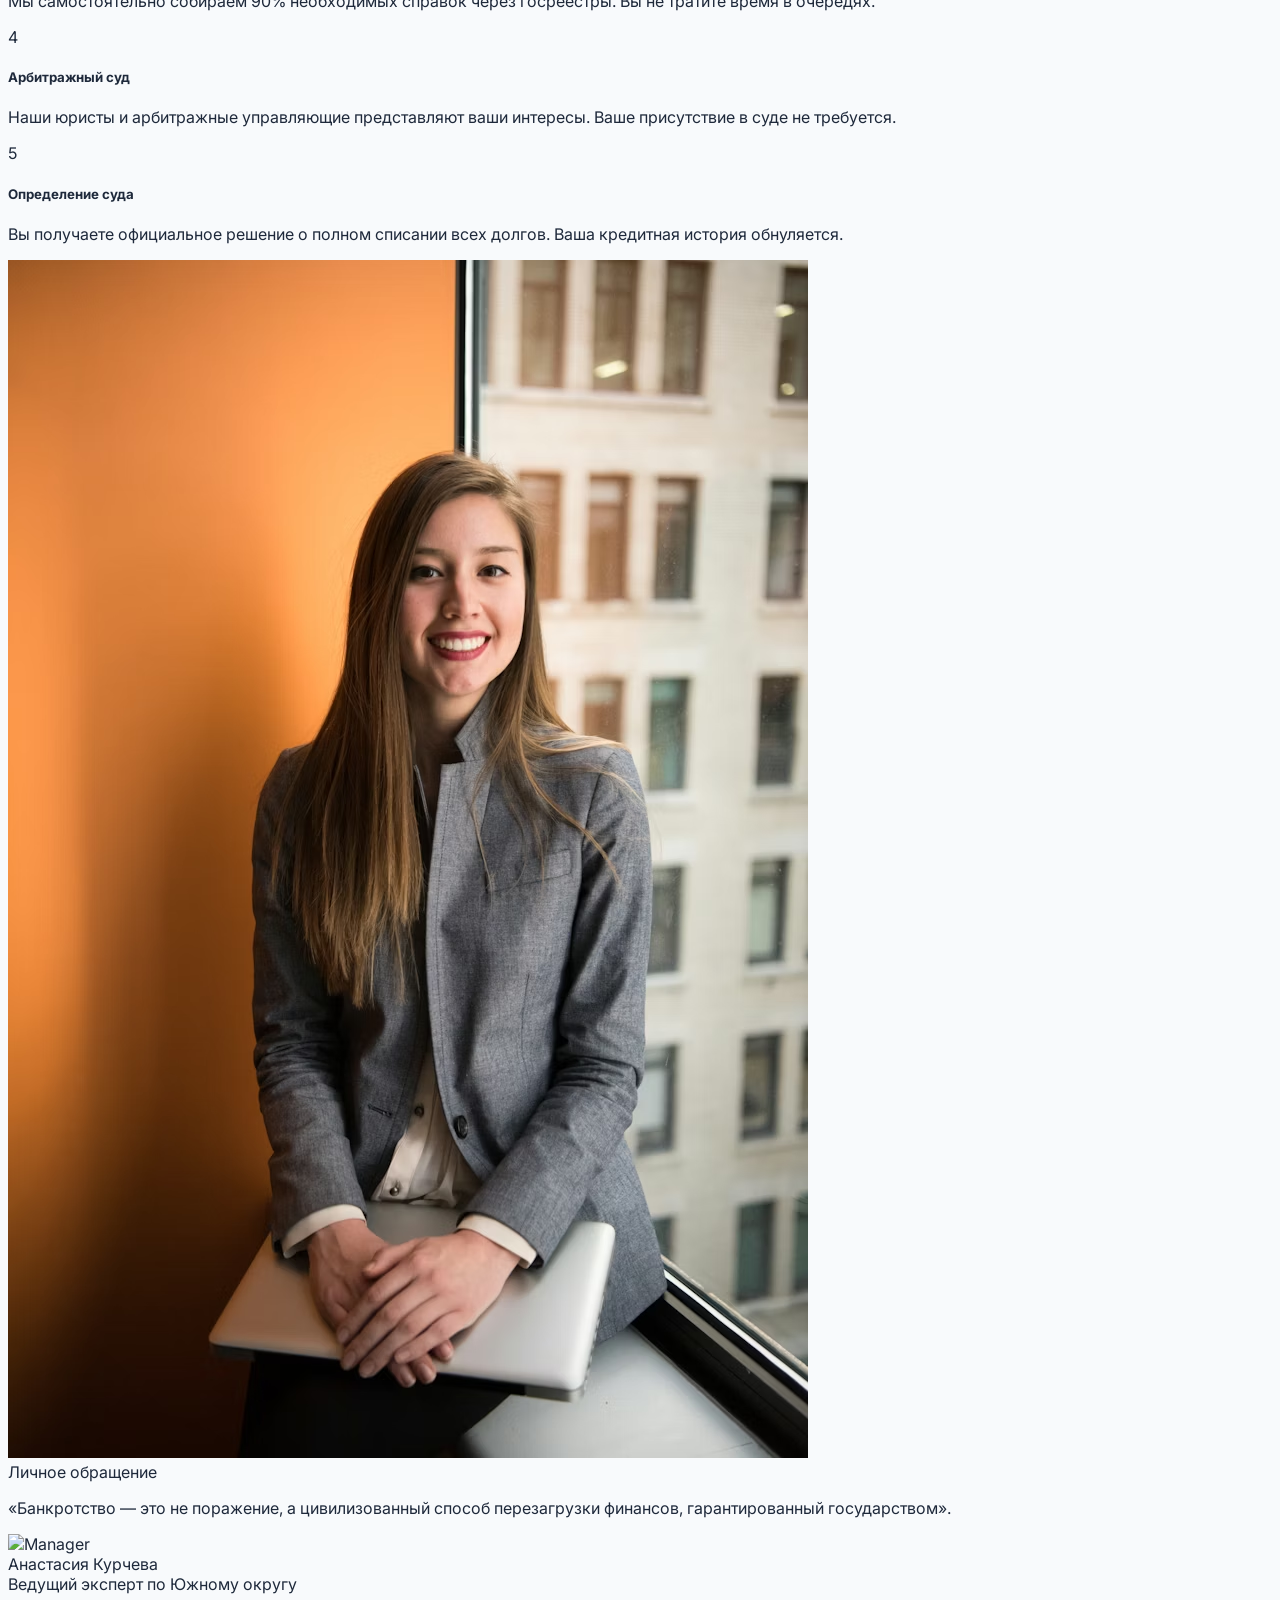
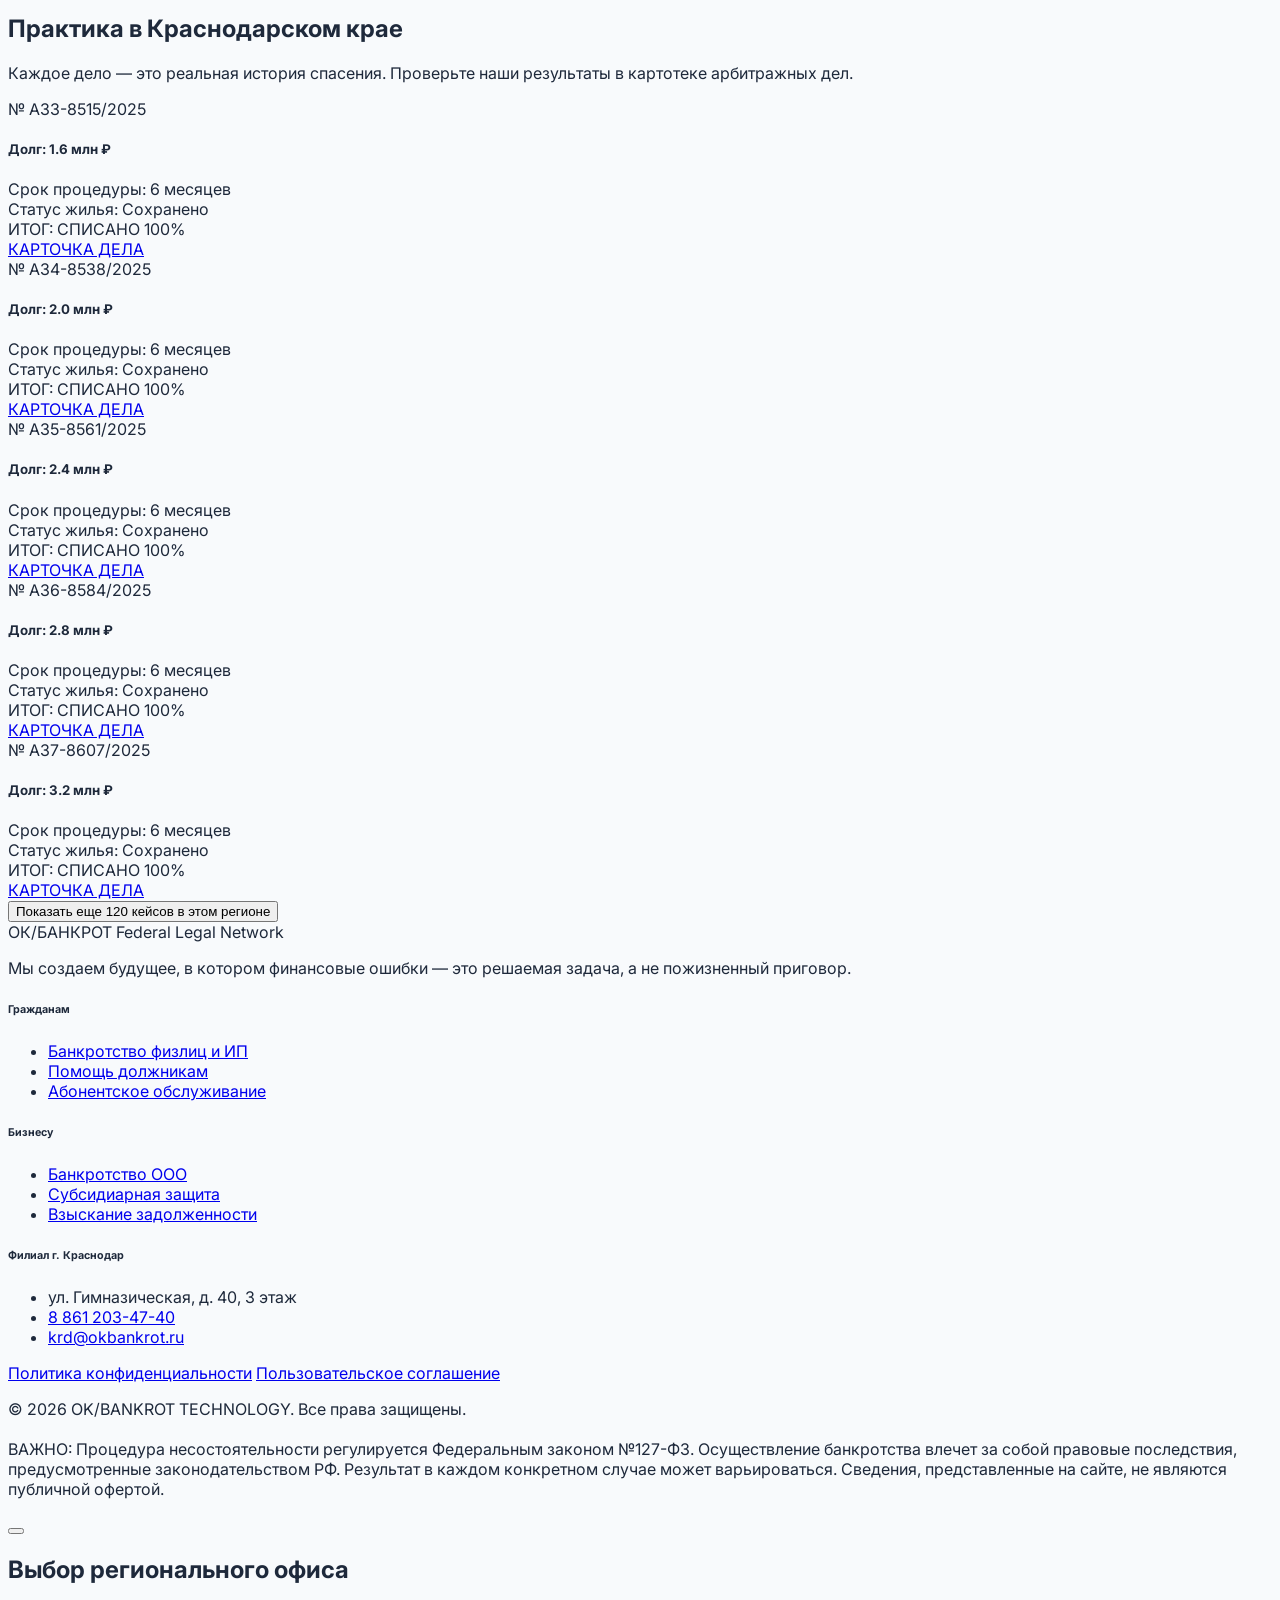
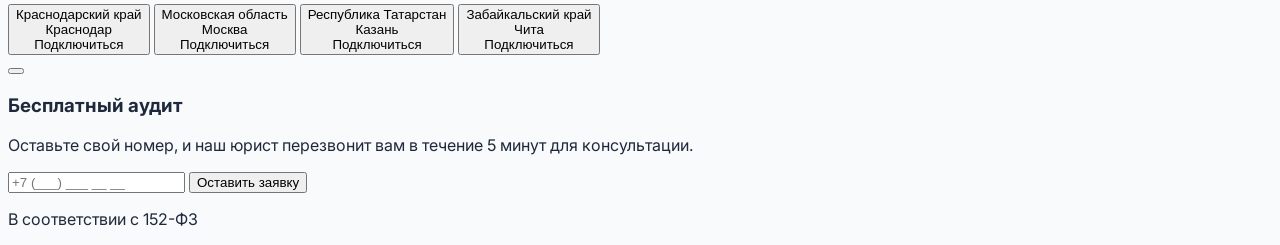
==== commit 7d969cfc: "Update index.html" ====
--- a/index.html
+++ b/index.html
@@ -522,7 +522,7 @@
 
         <div class="lg:w-1/2 relative">
           <div class="aspect-[4/5] bg-blue-50 rounded-[5rem] overflow-hidden relative shadow-2xl">
-            <img src="images/hero-bg.jpg" alt="Legal Expert"
+            <img src="image/hero-bg.jpg" alt="Legal Expert"
               class="w-full h-full object-cover mix-blend-multiply opacity-90" />
             <div class="absolute inset-0 bg-gradient-to-t from-blue-900/60 to-transparent"></div>
           </div>
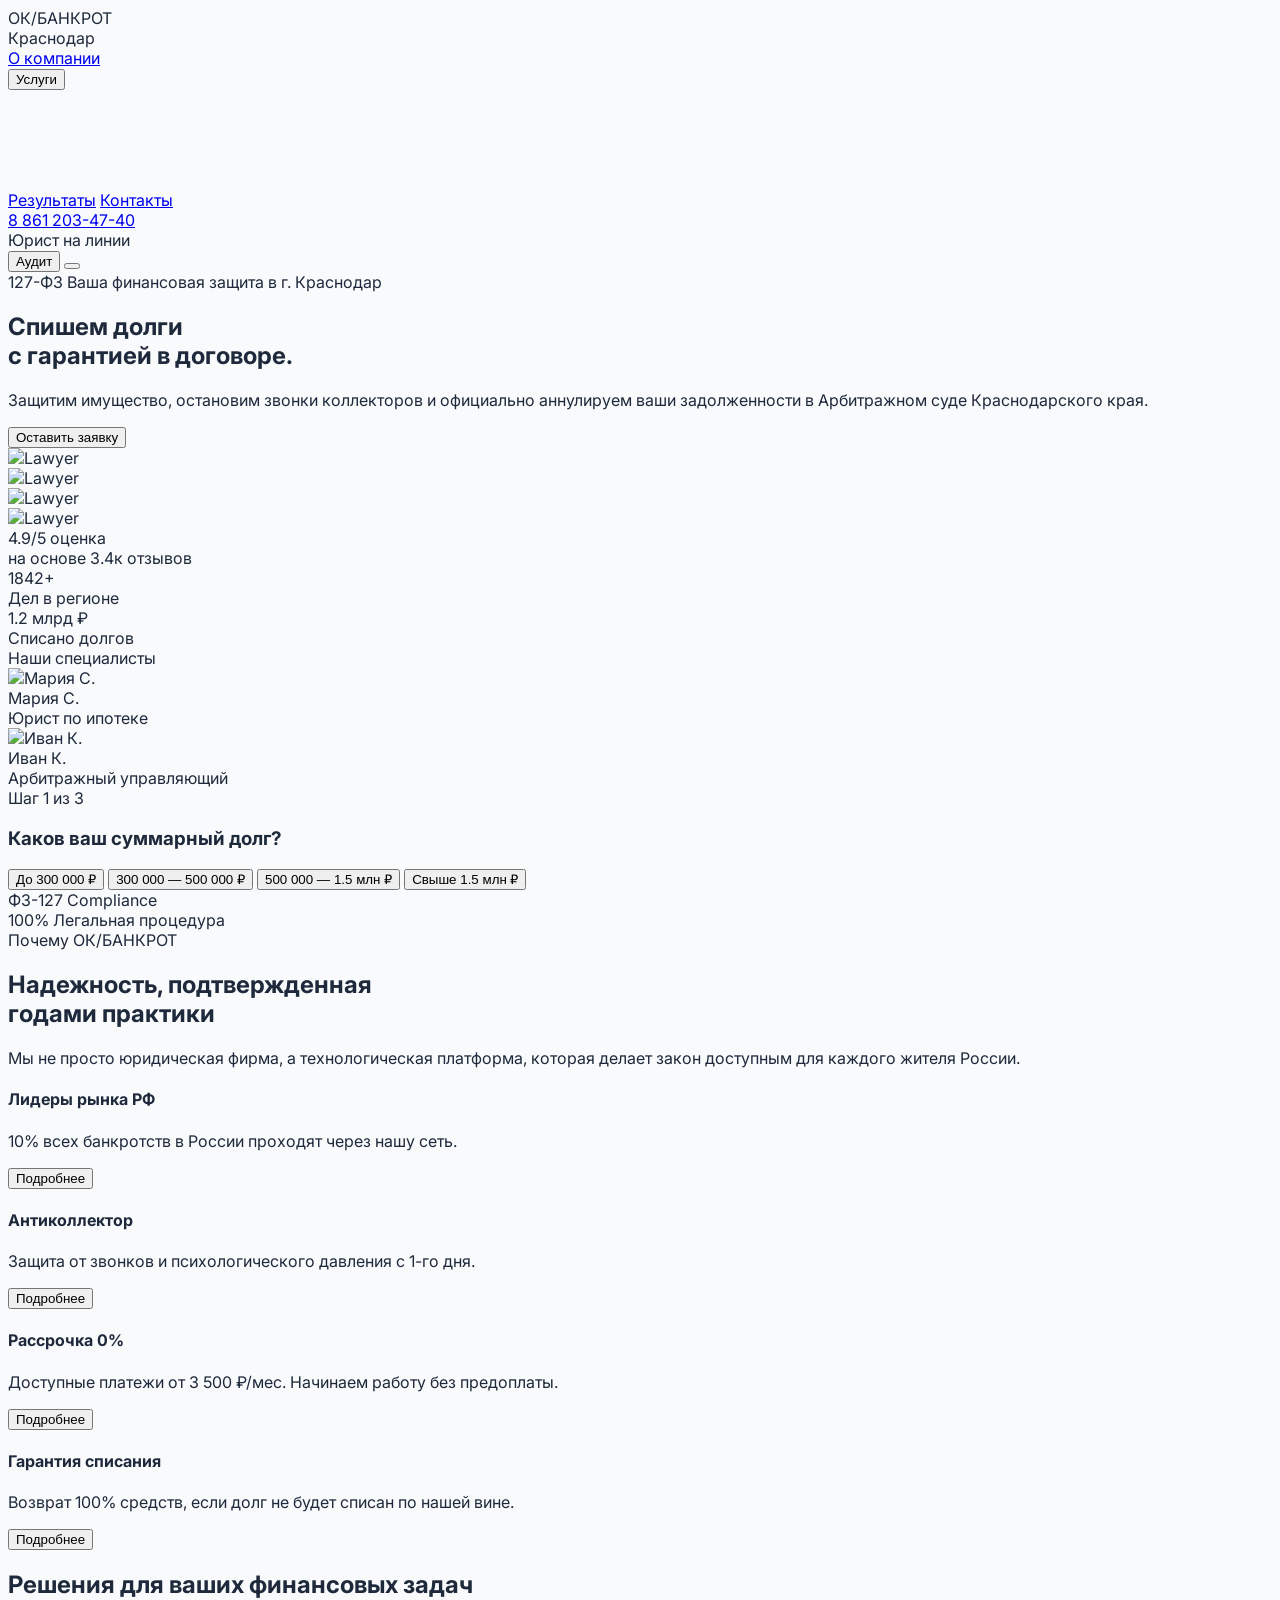
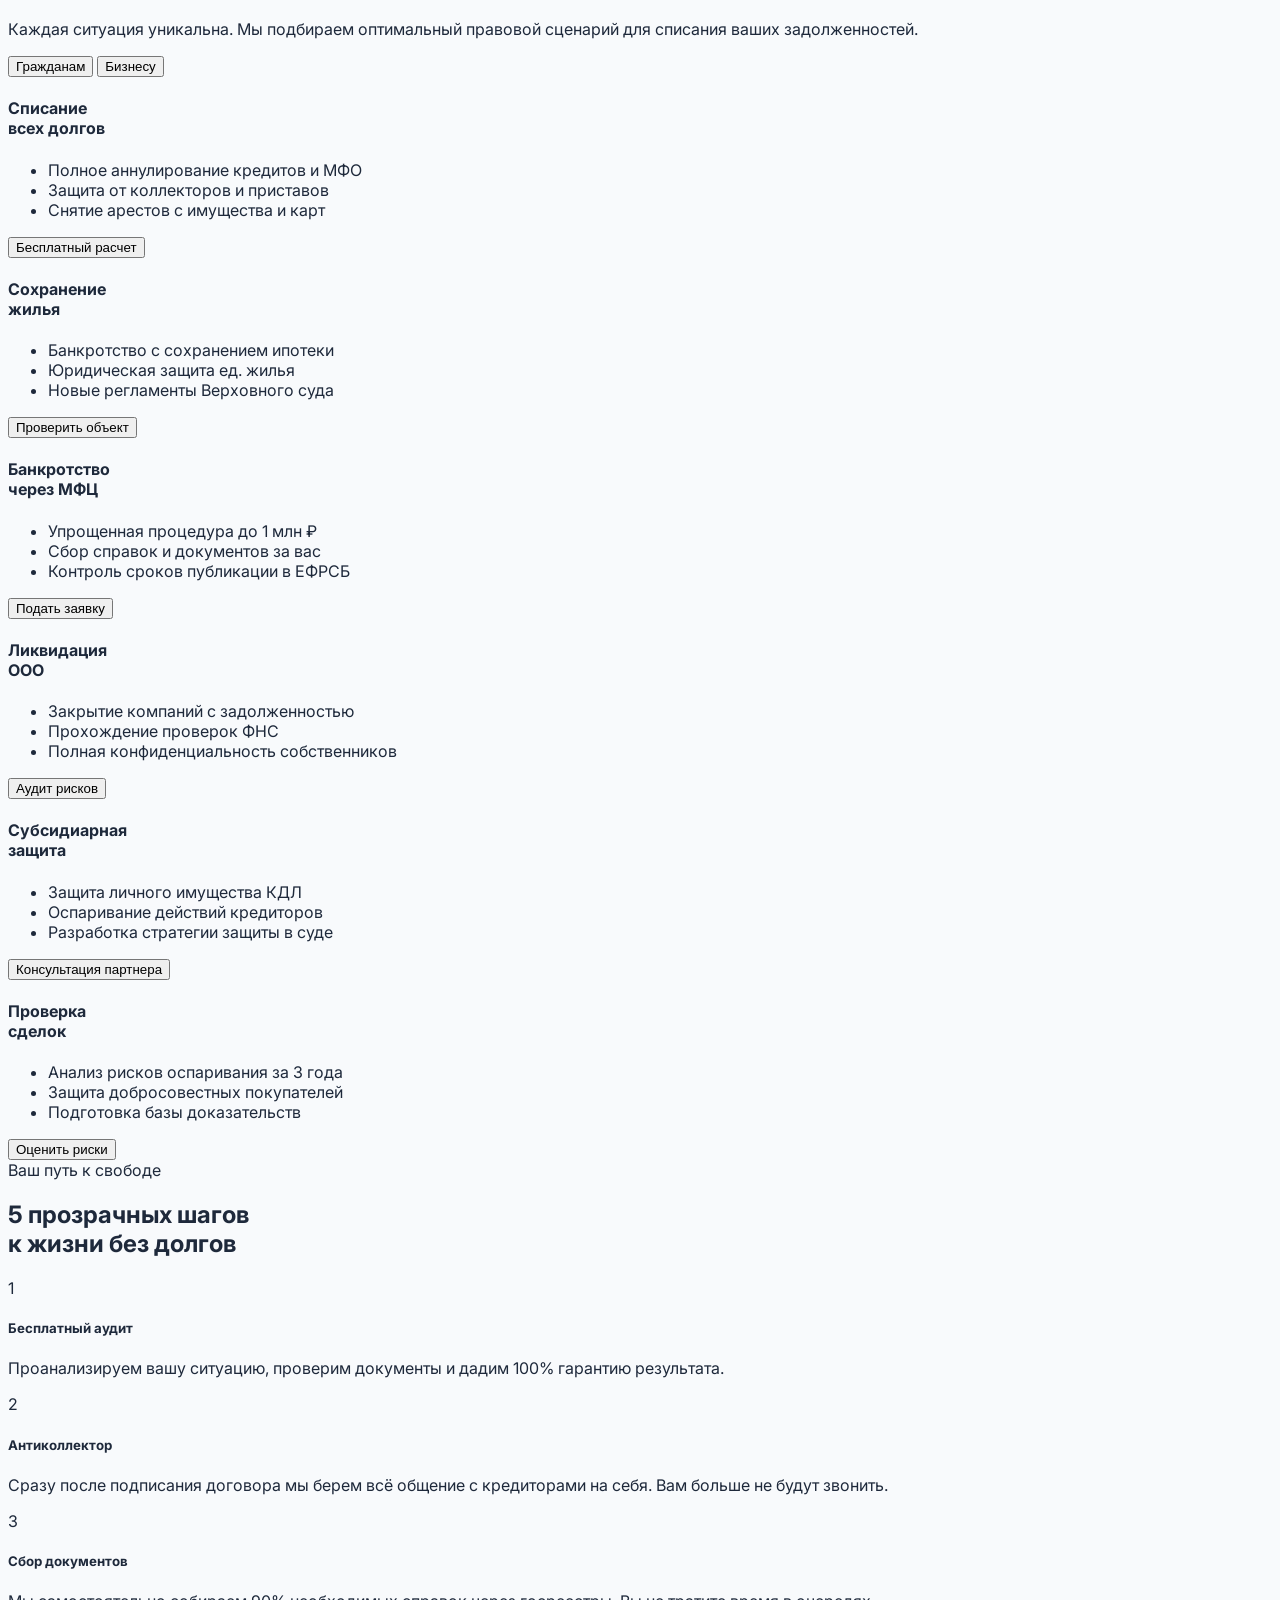
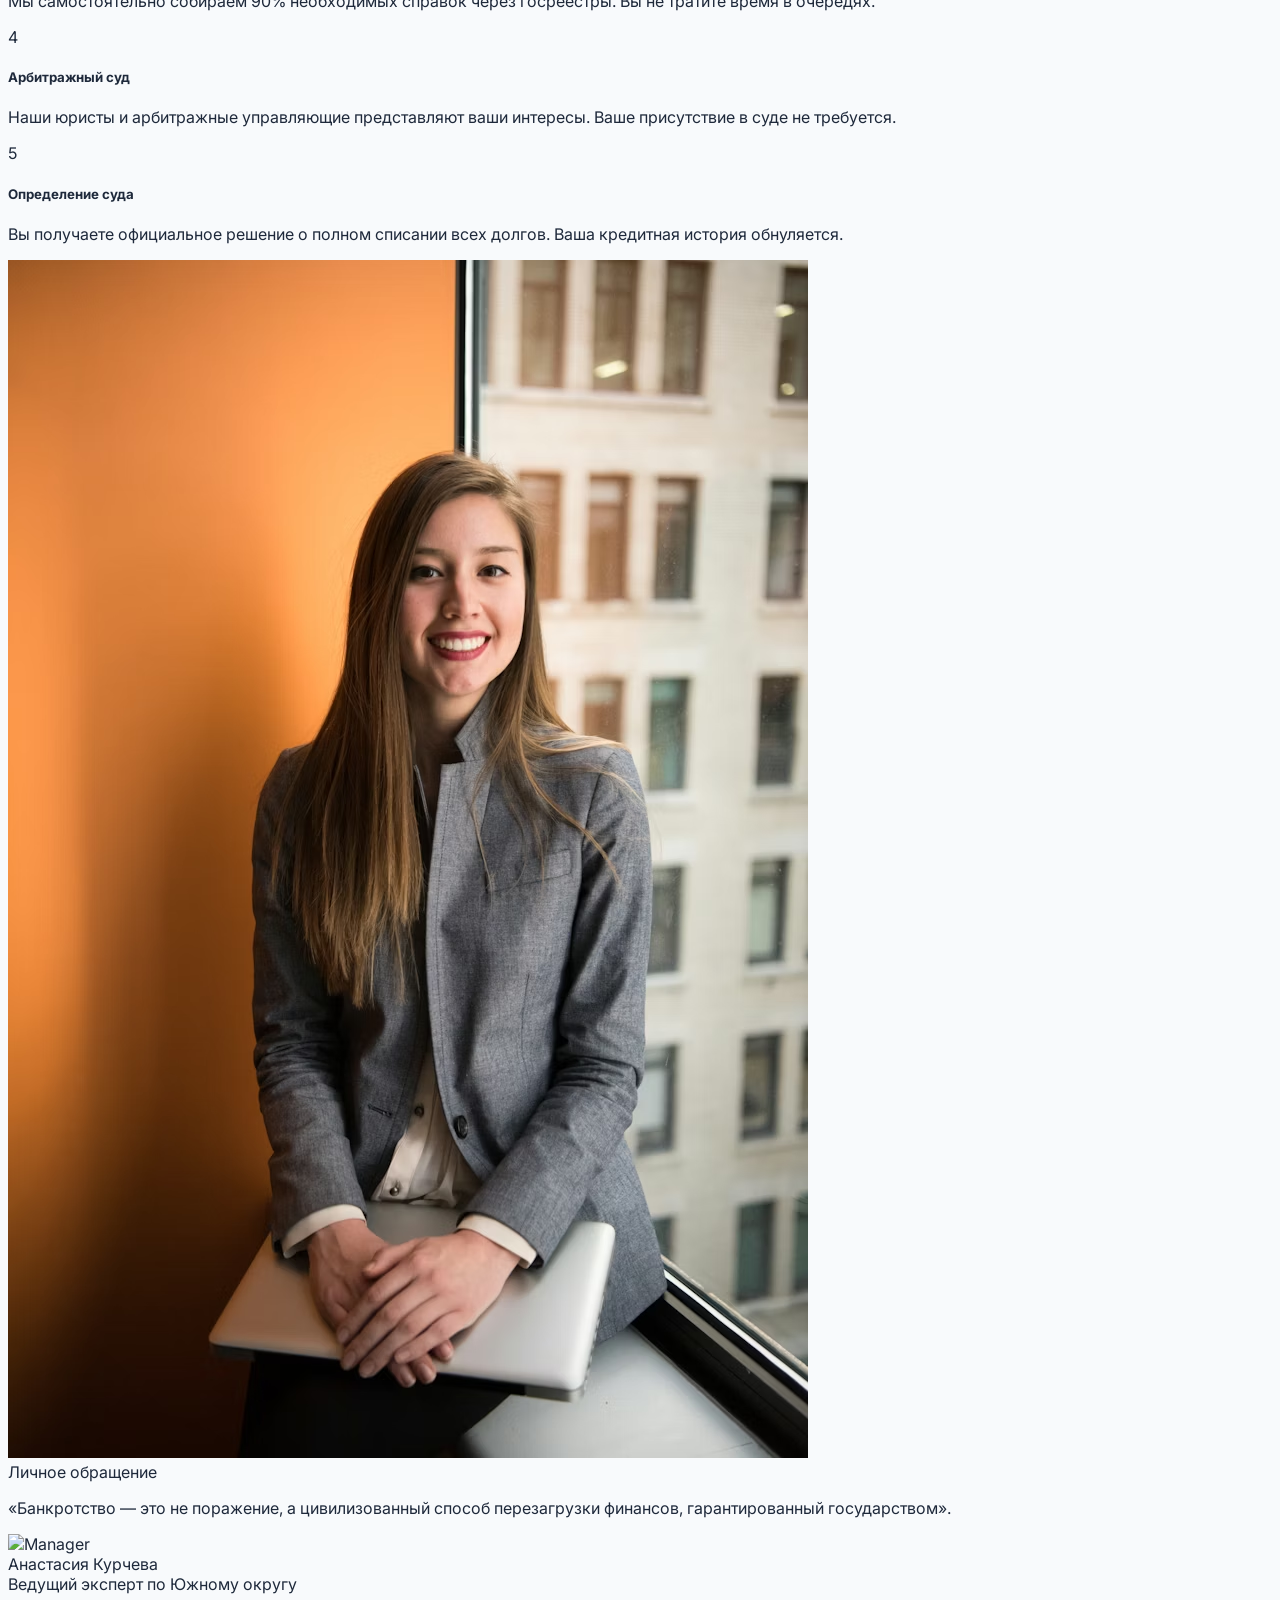
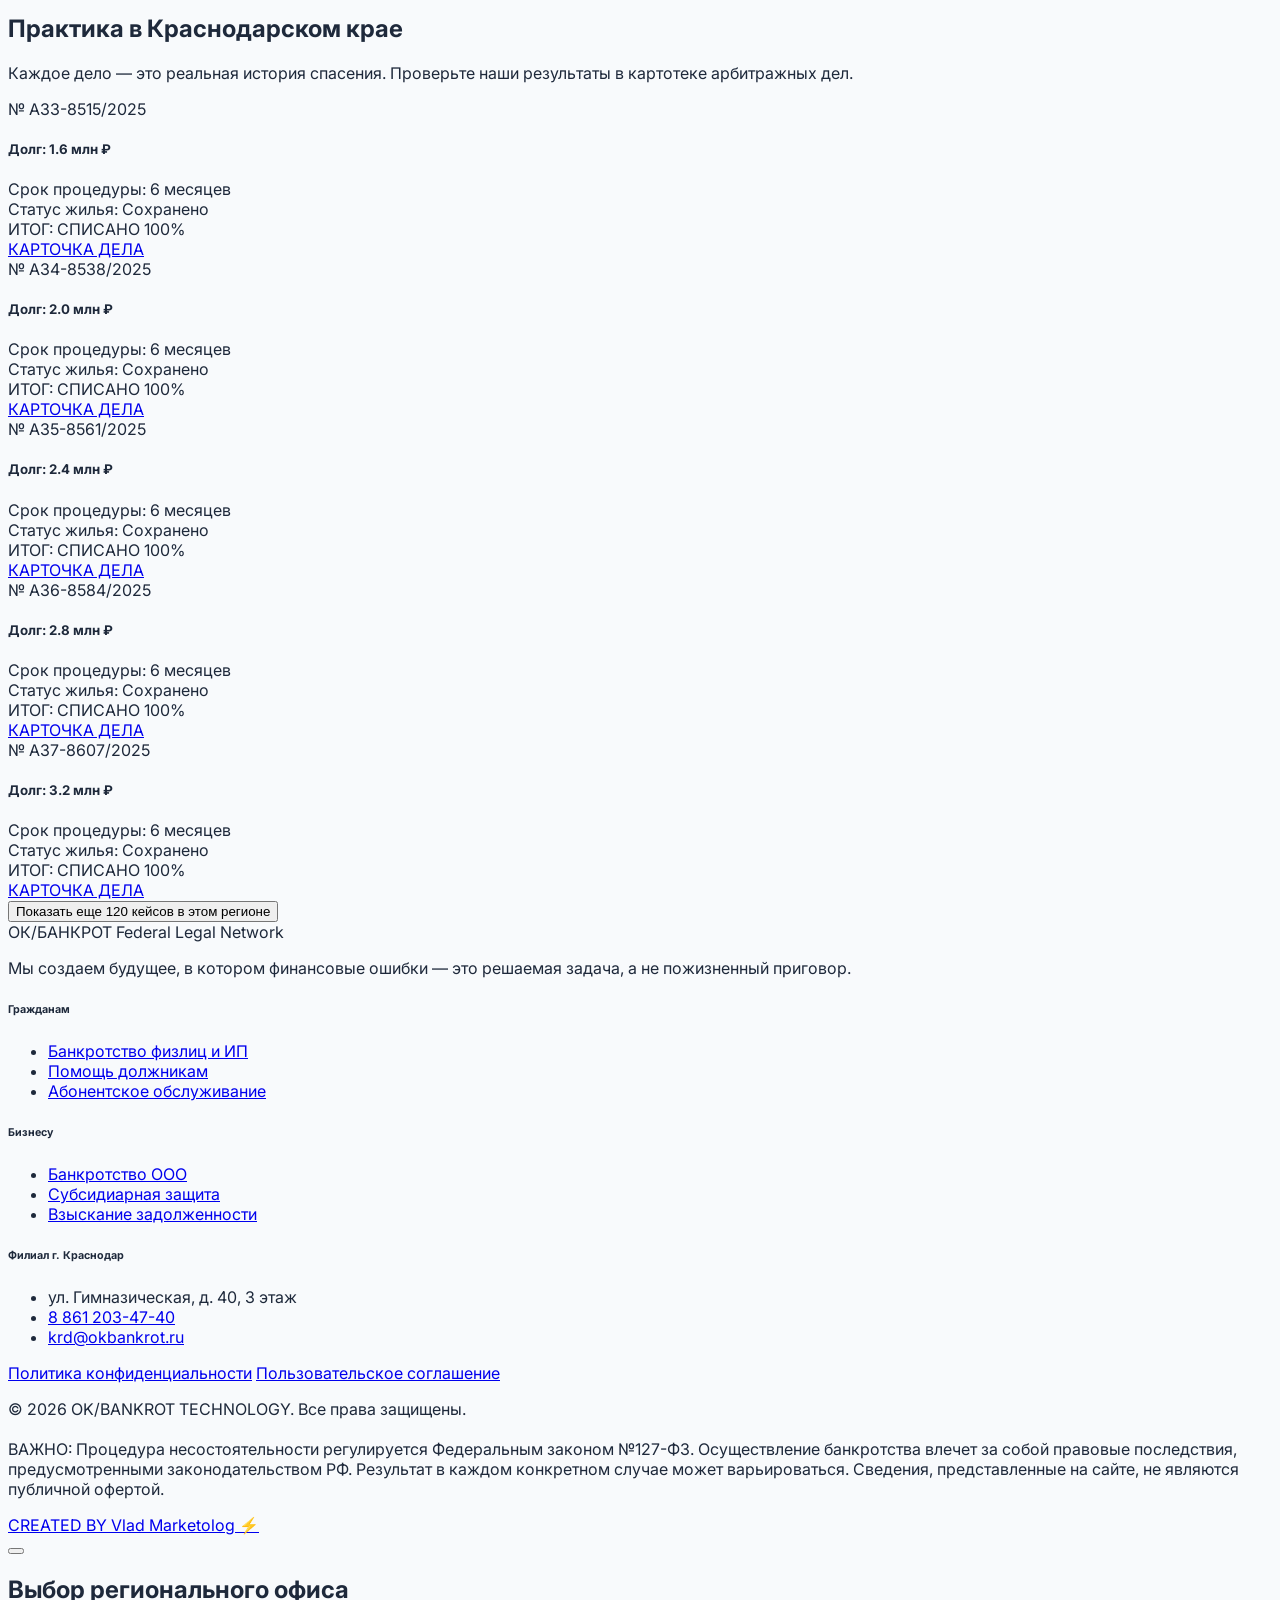
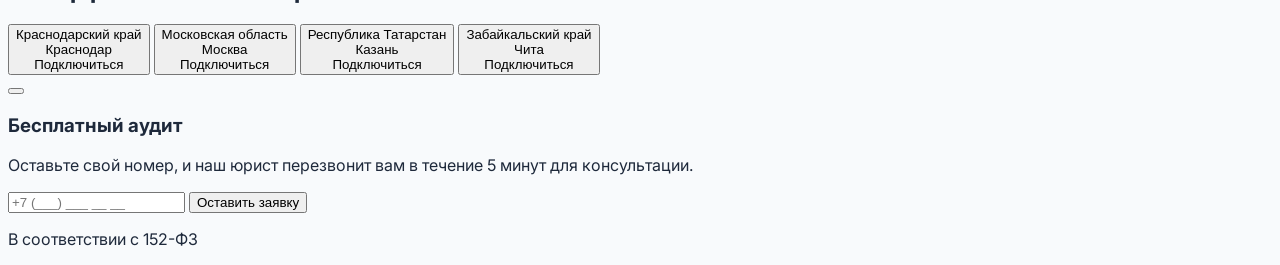
==== commit 0bbaad8c: "правки" ====
--- a/index.html
+++ b/index.html
@@ -522,8 +522,7 @@
 
         <div class="lg:w-1/2 relative">
           <div class="aspect-[4/5] bg-blue-50 rounded-[5rem] overflow-hidden relative shadow-2xl">
-            <img src="image/hero-bg.jpg" alt="Legal Expert"
-              class="w-full h-full object-cover mix-blend-multiply opacity-90" />
+            <img src="image/hero-bg.jpg" alt="Legal Expert" class="w-full h-full object-cover" />
             <div class="absolute inset-0 bg-gradient-to-t from-blue-900/60 to-transparent"></div>
           </div>
 
@@ -671,9 +670,22 @@
         <p class="text-[10px] text-slate-600 font-medium leading-relaxed uppercase tracking-widest text-justify">
           © 2026 OK/BANKROT TECHNOLOGY. Все права защищены. <br /><br />
           ВАЖНО: Процедура несостоятельности регулируется Федеральным законом №127-ФЗ. Осуществление банкротства влечет
-          за собой правовые последствия, предусмотренные законодательством РФ. Результат в каждом конкретном случае
+          за собой правовые последствия, предусмотренными законодательством РФ. Результат в каждом конкретном случае
           может варьироваться. Сведения, представленные на сайте, не являются публичной офертой.
         </p>
+      </div>
+
+      <!-- Creator Badge -->
+      <div class="mt-8 flex justify-center">
+        <a href="https://vladmarketolog.ru/?utm_source=okbankrot" target="_blank" rel="noopener"
+          class="inline-flex items-center gap-2 bg-slate-900/50 border border-slate-800/50 rounded-full px-3 py-1.5 hover:border-slate-700 transition-all group opacity-50 hover:opacity-80">
+          <div class="w-2.5 h-2.5 rounded-full bg-blue-500 animate-pulse flex-shrink-0"></div>
+          <div class="flex flex-col leading-none">
+            <span class="text-[8px] font-bold uppercase tracking-[0.3em] text-slate-500 mb-0.5">CREATED BY</span>
+            <span class="text-sm font-black text-white group-hover:text-blue-400 transition-colors">Vlad Marketolog
+              ⚡</span>
+          </div>
+        </a>
       </div>
 
     </div>
